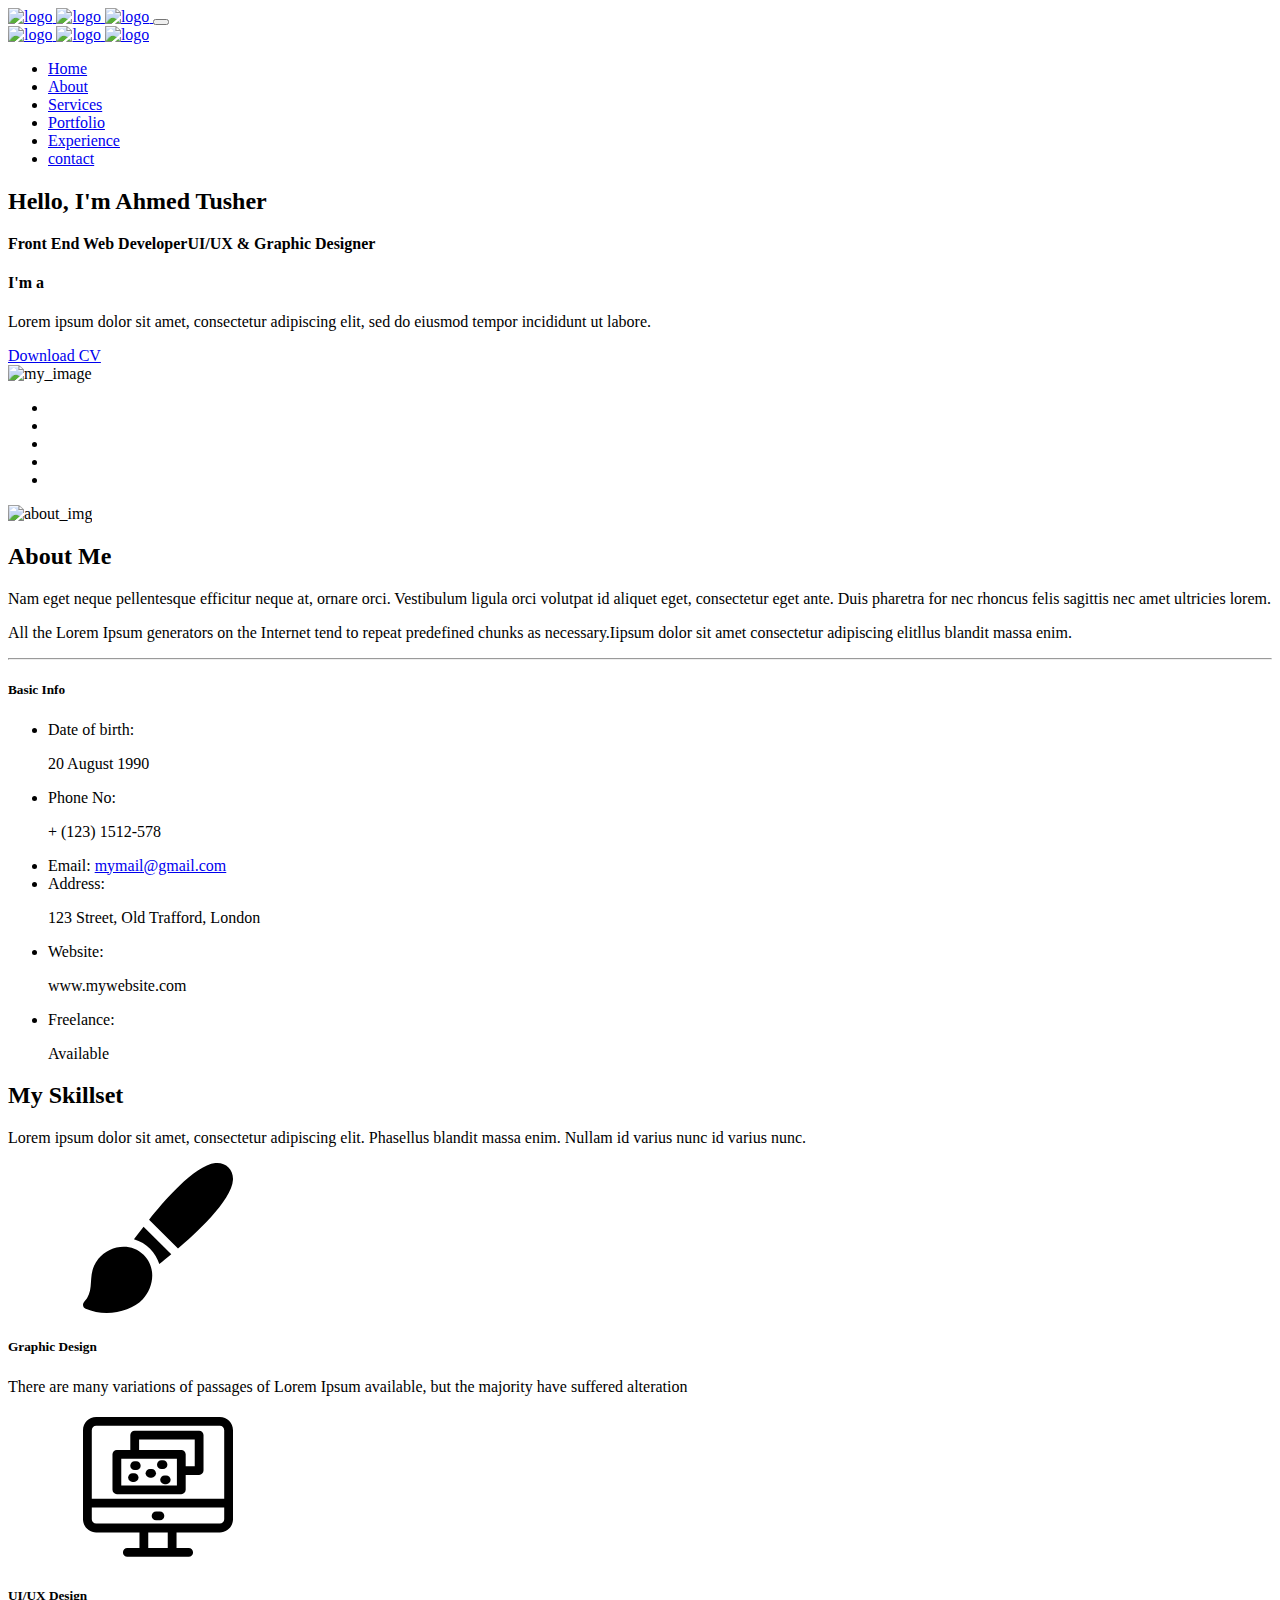
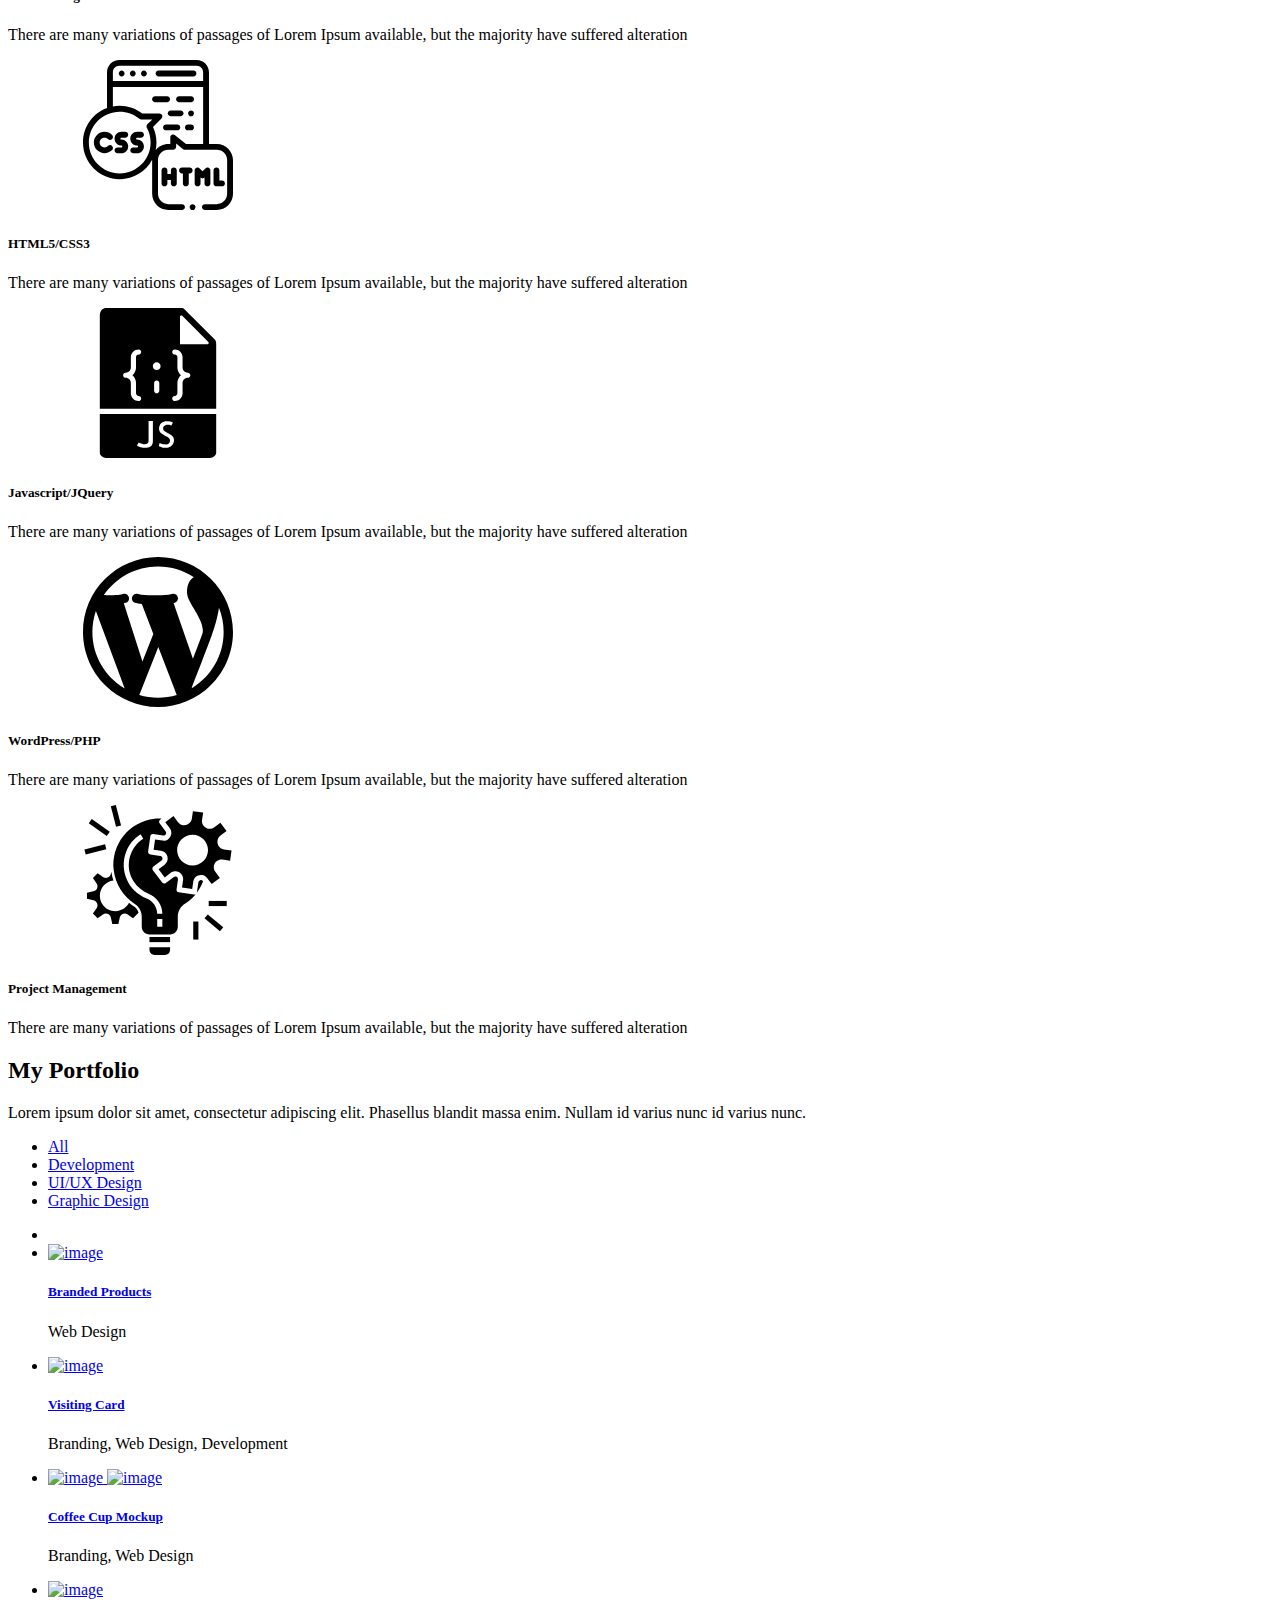
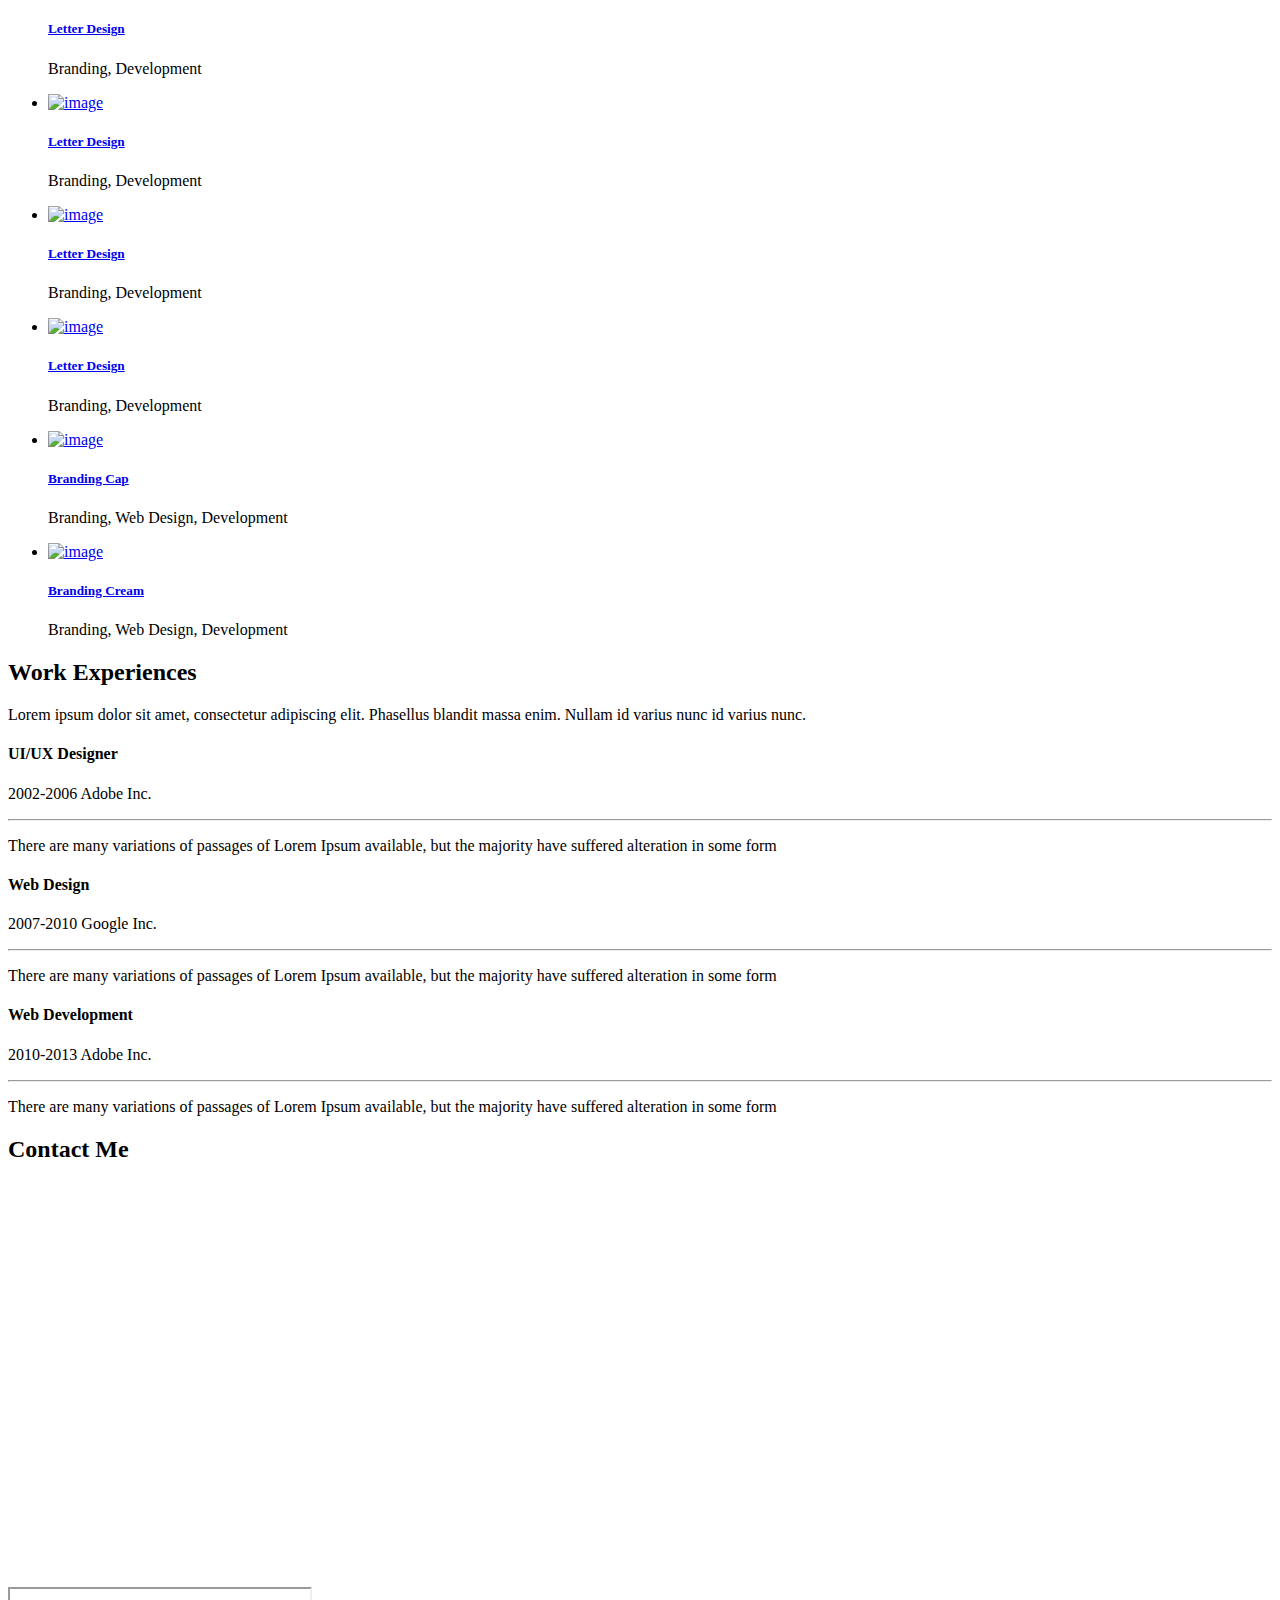
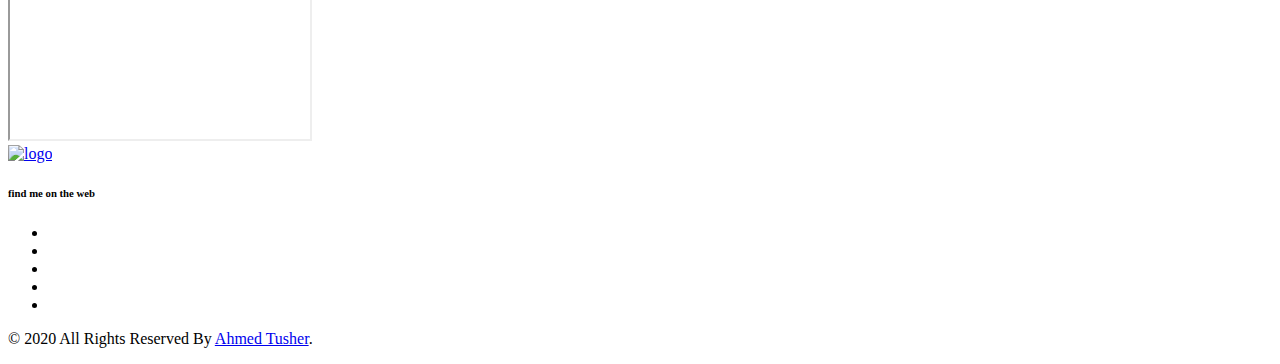
==== index.html @ 7e3c5a71 "Create index.html" ====
﻿<!DOCTYPE html>
<html lang="en">
<!-- Template used from https://bestwebcreator.com/martyn/index.html by Ahmed Tusher, Thursday, January 09, 2020 -->
<head>
<!-- Meta -->
<meta charset="utf-8">
<meta http-equiv="X-UA-Compatible" content="IE=edge">
<meta content="Anil z" name="author">
<meta name="viewport" content="width=device-width, initial-scale=1">
<meta name="description" content="Creating a professional, modern and sophisticated online resume website is easy with Martyn CV / Resume">
<meta name="keywords" content="CV, resume, card, vcard, online cv, online resume, professional resume, portfolio, one page, bootstrap responsive, creative design, parallax, personal">

<!-- SITE TITLE -->
<title>Ahmed Tusher / Portfolio / Front End Web Developer, UI/UX & Graphic Designer</title>
<!-- Favicon Icon -->
<link rel="shortcut icon" type="image/x-icon" href="assets/images/favicon.png">
<!-- Animation CSS -->
<link rel="stylesheet" href="assets/css/animate.css">
<!-- Latest Bootstrap min CSS -->
<link rel="stylesheet" href="assets/bootstrap/css/bootstrap.min.css">
<!-- Google Font -->
<link href="https://fonts.googleapis.com/css?family=Montserrat:100,100i,200,200i,300,300i,400,400i,500,500i,600,600i,700,700i,800,800i,900,900i" rel="stylesheet">
<link href="https://fonts.googleapis.com/css?family=Roboto:100,100i,300,300i,400,400i,500,500i,700,700i,900,900i" rel="stylesheet">
<!-- Icon Font CSS -->
<link rel="stylesheet" href="assets/css/ionicons.min.css">
<link rel="stylesheet" href="assets/css/themify-icons.css">
<!-- FontAwesome CSS -->
<link rel="stylesheet" href="assets/css/all.min.css">
<!-- Flaticon Font CSS -->
<link rel="stylesheet" href="assets/css/flaticon.css">
<!--- owl carousel CSS-->
<link rel="stylesheet" href="assets/owlcarousel/css/owl.carousel.min.css">
<link rel="stylesheet" href="assets/owlcarousel/css/owl.theme.css">
<link rel="stylesheet" href="assets/owlcarousel/css/owl.theme.default.min.css">
<!-- Magnific Popup CSS -->
<link rel="stylesheet" href="assets/css/magnific-popup.css">
<!-- Scrollbar Css -->
<link rel="stylesheet" href="assets/css/jquery.mCustomScrollbar.min.css">
<!-- Style CSS -->
<link rel="stylesheet" href="assets/css/style.css">
<link rel="stylesheet" href="assets/css/responsive.css">
<!-- EXT-ICONS CSS -->
<link rel="stylesheet" href="assets/css/ext-icons.css">

<script>
var sc_project=11981757; 
var sc_invisible=1; 
var sc_security="35d2687e"; 
var sc_https=1; 
</script>
<script src="https://www.statcounter.com/counter/counter.js" async=""></script>

</head>

<body data-spy="scroll" data-target=".navbar-nav" data-offset="110">

<!-- LOADER -->
<div class="preloader">
    <div class="loader">
		<div class="loader-inner ball-scale">
          <div></div>
          <div></div>
          <div></div>
		</div>
	</div>
</div>
<!-- END LOADER --> 

<!-- START HEADER -->
<header class="header_wrap fixed-top dark_skin hover_menu_style3 transparent-header">
  <div class="container">
    <nav class="navbar navbar-expand-lg"> 
    	<a class="navbar-brand page-scroll" href="#home_section">
        	<img class="logo_light" src="assets/images/logo_white.png" alt="logo">
            <img class="logo_dark" src="assets/images/logo_dark.png" alt="logo">
            <img class="logo_default" src="assets/images/logo_dark.png" alt="logo">
        </a>
        <button class="navbar-toggler" type="button" data-toggle="collapse" data-target="#navbarSupportedContent" aria-controls="navbarSupportedContent" aria-expanded="false" aria-label="Toggle navigation"> <span class="ion-android-menu"></span> </button>
      	<div class="collapse navbar-collapse justify-content-end" id="navbarSupportedContent">
        	<a class="navbar-brand page-scroll" href="#home_section">
                <img class="logo_light" src="assets/images/logo_white.png" alt="logo">
                <img class="logo_dark" src="assets/images/logo_dark.png" alt="logo">
                <img class="logo_default" src="assets/images/logo_dark.png" alt="logo">
            </a>
            <ul class="navbar-nav">
                <li>
                    <a class="nav-link active page-scroll" href="#home_section">Home</a>
                </li>
                <li>
                    <a class="nav-link page-scroll" href="#about">About</a>
                </li>
                <li>
                    <a class="nav-link page-scroll" href="#services">Services</a>
                </li>
                <li>
                    <a class="nav-link page-scroll" href="#portfolio">Portfolio</a>
                </li>
                <li>
                    <a class="nav-link page-scroll" href="#experience">Experience</a>
                </li>
                <li>
                    <a class="nav-link page-scroll" href="#contact">contact</a>
                </li>

            </ul>
        </div>
    </nav>
  </div>
</header>
<!-- START HEADER --> 

<!-- START SECTION BANNER -->
<section id="home_section" class="banner_section banner_shape">
    <div class="banner_slide_content pb-0">
        <div class="container"><!-- STRART CONTAINER -->
            <div class="row justify-content-between align-items-center">
                <div class="col-xl-6 col-md-7">
                    <div class="banner_content banner_center_content">
                        <h2 class="animation" data-animation="fadeInUp" data-animation-delay="0.02s">Hello, I'm Ahmed Tusher</h2>
                        <div id="typed-strings" class="d-none">
                            <b>Front End Web Developer</b><b>UI/UX & Graphic Designer</b> 
                        </div>
                        <h4 class="animation" data-animation="fadeInUp" data-animation-delay="0.03s">I'm a <span id="typed-text" class="text_default"></span></h4>
                        <p class="animation" data-animation="fadeInUp" data-animation-delay="0.04s">Lorem ipsum dolor sit amet, consectetur adipiscing elit, sed do eiusmod tempor incididunt ut labore.</p>
                        <a href="#" class="btn btn-default rounded-0 btn-aylen animation" data-animation="fadeInUp" data-animation-delay="0.05s">Download CV</a>
                    </div>
                </div>
                <div class="col-xl-6 col-md-5">
                	<div class="banner_img animation" data-animation="fadeInUp" data-animation-delay="0.02s">
                    	<img class="resize" src="assets/images/my_image2.png" alt="my_image">
                    </div>
                </div>
            </div>
        </div><!-- END CONTAINER-->
    </div>
    <div class="social_banner social_vertical">
    	<ul class="list_none social_icons text-center">
            <li><a href="#" class="sc_facebook"><i class="ion-social-facebook"></i></a></li>
            <li><a href="#" class="sc_twitter"><i class="ion-social-twitter"></i></a></li>
            <li><a href="#" class="sc_google"><i class="ion-social-googleplus"></i></a></li>
            <li><a href="#" class="sc_youtube"><i class="ion-social-youtube-outline"></i></a></li>
            <li><a href="#" class="sc_instagram"><i class="ion-social-instagram-outline"></i></a></li>
        </ul>
    </div>
</section>
<!-- END SECTION BANNER --> 

<!-- START SECTION ABOUT US -->
<section id="about">
    <div class="container">
        <div class="row">
                <div class="col-md-4">
                	<div class="about_img animation" data-animation="fadeInUp" data-animation-delay="0.02s">
                    	<img src="assets/images/about_img.png" alt="about_img">
                    </div>
                </div>
                <div class="col-md-8">
                	<div class="about_info animation" data-animation="fadeInUp" data-animation-delay="0.02s">
                        <div class="heading_s1 mb-3"> 
                          <h2>About Me</h2>
                        </div>
                        <p>Nam eget neque pellentesque efficitur neque at, ornare orci. Vestibulum ligula orci volutpat id aliquet eget, consectetur eget ante. Duis pharetra for nec rhoncus felis sagittis nec amet ultricies lorem.</p>
                        <p>All the Lorem Ipsum generators on the Internet tend to repeat predefined chunks as necessary.Iipsum dolor sit amet consectetur adipiscing elitllus blandit massa enim.</p>
                        <hr>
                        <div class="heading_s1 mb-4"> 
                            <h5>Basic Info</h5>
                        </div>
                        <ul class="profile_info list_none">
                            <li>
                                <span class="title">Date of birth:</span>
                                <p>20 August 1990</p>
                            </li>
                            <li>
                                <span class="title">Phone No:</span>
                                <p>+ (123) 1512-578</p>
                            </li>
                            <li>
                                <span class="title">Email:</span>
                                <a href="mailto:info@sitename.com">mymail@gmail.com</a>
                            </li>
                            <li>
                                <span class="title">Address:</span>
                                <p> 123 Street, Old Trafford, London </p>
                            </li>
                            <li>
                                <span class="title">Website:</span>
                                <p> www.mywebsite.com </p>
                            </li>
                            <li>
                                <span class="title">Freelance:</span>
                                <p>Available</p>
                            </li>
                        </ul>
                    </div>
                </div>
            </div>
    </div>
</section>
<!-- END SECTION ABOUT US -->

<!-- START SECTION SERVICES -->
<section id="services" class="bg_gray">
	<div class="container">
    	<div class="row justify-content-center">
        	<div class="col-xl-6 col-lg-7 col-md-9 text-center">
            	<div class="heading_s1 animation text-center" data-animation="fadeInUp" data-animation-delay="0.02s">
                	<h2>My Skillset</h2>
                </div>
                <p class="animation" data-animation="fadeInUp" data-animation-delay="0.03s">Lorem ipsum dolor sit amet, consectetur adipiscing elit. Phasellus blandit massa enim. Nullam id varius nunc id varius nunc.</p>
            </div>
        </div>
        <div class="row animation" data-animation="fadeInUp" data-animation-delay="0.04s">
            <div class="col-lg-4 col-sm-6 text-center">
                <div class="svg-box icon_box_style_1">
                    <div class="svg-icon mb-3">
                        <svg class="ext-icons">
                            <use href="#paint"></use>
                        </svg>
                    </div>
                    <div class="icon_box_content">                     
                            <h5>Graphic Design</h5>
                            <p>There are many variations of passages of Lorem Ipsum available, but the majority have suffered alteration</p>
                    </div>
                </div>
            </div>
            <div class="col-lg-4 col-sm-6 text-center">
                <div class="svg-box icon_box_style_1">
                    <div class="svg-icon mb-3">
                        <svg class="ext-icons">
                            <use href="#ui-design"></use>
                        </svg>
                    </div>
                    <div class="icon_box_content">                     
                            <h5>UI/UX Design</h5>
                            <p>There are many variations of passages of Lorem Ipsum available, but the majority have suffered alteration</p>
                    </div>
                </div>
            </div>
            
            <div class="col-lg-4 col-sm-6 text-center">
            	<div class="svg-box icon_box_style_1">
                    <div class="svg-icon mb-3">	
                        <svg class="ext-icons">
                            <use href="#html-css"></use>
                        </svg>
                    </div>
                    <div class="icon_box_content">
                        <h5>HTML5/CSS3</h5>
                        <p>There are many variations of passages of Lorem Ipsum available, but the majority have suffered alteration</p>
                    </div>
                </div>
            </div>
            <div class="col-lg-4 col-sm-6 text-center">
            	<div class="svg-box icon_box_style_1">
                    <div class="svg-icon mb-3">	
                        <svg class="ext-icons">
                            <use href="#js"></use>
                        </svg>
                    </div>
                    <div class="icon_box_content">
                        <h5>Javascript/JQuery</h5>
                        <p>There are many variations of passages of Lorem Ipsum available, but the majority have suffered alteration</p>
                    </div>
                </div>
            </div>
            <div class="col-lg-4 col-sm-6 text-center">
            	<div class="svg-box icon_box_style_1">
                    <div class="svg-icon mb-3">	
                        <svg class="ext-icons">
                            <use href="#wp"></use>
                        </svg>
                    </div>
                    <div class="icon_box_content">
                        <h5>WordPress/PHP</h5>
                        <p>There are many variations of passages of Lorem Ipsum available, but the majority have suffered alteration</p>
                    </div>
                </div>
            </div>
            <div class="col-lg-4 col-sm-6 text-center">
            	<div class="svg-box icon_box_style_1">
                    <div class="svg-icon mb-3">	
                        <svg class="ext-icons">
                            <use href="#project-mm"></use>
                        </svg>
                    </div>
                    <div class="icon_box_content">
                        <h5>Project Management</h5>
                        <p>There are many variations of passages of Lorem Ipsum available, but the majority have suffered alteration</p>
                    </div>
                </div>
            </div>
        </div>
    </div>
</section>
<!-- END SECTION SERVICES -->

<!-- START SECTION PORTFOLIO -->
<section id="portfolio" class="pb_70">
    <div class="container">
    	<div class="row justify-content-center">
            <div class="col-xl-6 col-lg-7 col-md-9 text-center">
                <div class="heading_s1 animation" data-animation="fadeInUp" data-animation-delay="0.02s">
                    <h2>My Portfolio</h2>
                </div>
                <p class="animation" data-animation="fadeInUp" data-animation-delay="0.03s">Lorem ipsum dolor sit amet, consectetur adipiscing elit. Phasellus blandit massa enim. Nullam id varius nunc id varius nunc.</p>
            </div>
        </div>
        <div class="row">
            <div class="col-12">
                <div class="cleafix small_divider"></div>
            </div>
        </div>
        <div class="row mb-4 mb-md-5">
            <div class="col-md-12 text-center">
                <ul class="list_none grid_filter filter_tab2 animation" data-animation="fadeInUp" data-animation-delay="0.04s">
                    <li><a href="#" class="current" data-filter="*">All</a></li>
                    <li><a href="#" data-filter=".development">Development</a></li>
                    <li><a href="#" data-filter=".web-design">UI/UX Design</a></li>
                    <li><a href="#" data-filter=".brands">Graphic Design</a></li>
                </ul>
            </div>
        </div>
        <div class="row">
            <div class="col-md-12">
                <ul class="grid_container gutter_medium work_col3 portfolio_gallery portfolio_style2 animation" data-animation="fadeInUp" data-animation-delay="0.04s">
                	<li class="grid-sizer"></li>
                    <!-- START PORTFOLIO ITEM -->
                    <li class="grid_item web-design">
                        <div class="portfolio_item">
                            <a href="google.com" class="image_link">
                                <img src="assets/images/portfolio_item_small1.jpg" alt="image">
                            </a>
                                <div class="portfolio_content">
                                    <div class="link_container">
                                        <a title="Preview" href="assets/images/portfolio_item1.jpg" class="image_popup"><i class="ion-image"></i></a>
                                        <a target="_blank" title="Open in a New Tab" href="portfolio.html"><i class="ion-plus"></i></a>
                                    </div>
                                    <h5><a href="portfolio.html">Branded Products</a></h5>
                                    <p>Web Design</p>
                              </div>
                        </div>
                    </li>
                    <!-- END PORTFOLIO ITEM -->
                    <!-- START PORTFOLIO ITEM -->
                    <li class="grid_item brands web-design development">
                        <div class="portfolio_item">
                            <a href="#" class="image_link">
                                <img src="assets/images/portfolio_item_small2.jpg" alt="image">
                            </a>
                                <div class="portfolio_content">
                                    <div class="link_container">
                                        <a title="Preview" href="assets/images/portfolio_item2.jpg" class="image_popup"><i class="ion-image"></i></a>
                                        <a target="_blank" title="Open in a New Tab" href="portfolio.html"><i class="ion-plus"></i></a>
                                    </div>
                                    <h5><a href="portfolio.html">Visiting Card</a></h5>
                                    <p>Branding, Web Design, Development</p>
                              </div>
                        </div>
                    </li>
                    <!-- END PORTFOLIO ITEM -->
                    <!-- START PORTFOLIO ITEM -->
                    <li class="grid_item brands web-design">
                        <div class="portfolio_item">
                        	<div class="carousel_slider owl-carousel owl-theme dots_white" data-autoplay="true" data-loop="false" data-animate-in="fadeIn" data-animate-out="fadeOut" data-autoplay-timeout="3000" data-items="1">
                                <a href="#" class="image_link">
                                    <img src="assets/images/portfolio_item_small3.jpg" alt="image">
                                </a>
                                <a href="#" class="image_link">
                                    <img src="assets/images/portfolio_item_small4.jpg" alt="image">
                                </a>
                         	</div>
                                <div class="portfolio_content">
                                    <div class="link_container">
                                        <a title="Preview" href="assets/images/portfolio_item3.jpg" class="image_popup"><i class="ion-image"></i></a>
                                        <a title="Preview" href="assets/images/portfolio_item4.jpg" class="image_popup d-none"></a>
                                        <a target="_blank" title="Open in a New Tab" href="portfolio.html"><i class="ion-plus"></i></a>
                                    </div>
                                    <h5><a href="portfolio.html">Coffee Cup Mockup</a></h5>
                                    <p>Branding, Web Design</p>
                              </div>
                        </div>
                    </li>
                    <!-- END PORTFOLIO ITEM -->
                    <!-- START PORTFOLIO ITEM -->
                    <li class="grid_item brands development">
                        <div class="portfolio_item">
                            <a href="#" class="image_link">
                                <img src="assets/images/portfolio_item_small5.jpg" alt="image">
                            </a>
                                <div class="portfolio_content">
                                    <div class="link_container">
                                        <a title="Preview" href="assets/images/portfolio_item5.jpg" class="image_popup"><i class="ion-image"></i></a>
                                        <a target="_blank" title="Open in a New Tab" href="portfolio.html"><i class="ion-plus"></i></a>
                                    </div>
                                    <h5><a href="portfolio.html">Letter Design</a></h5>
                                    <p>Branding, Development</p>
                              </div>
                        </div>
                    </li>
                    <!-- END PORTFOLIO ITEM -->
                    <!-- START PORTFOLIO ITEM -->
                    <li class="grid_item brands development">
                        <div class="portfolio_item">
                            <a href="#" class="image_link">
                                <img src="assets/images/portfolio_item_small5.jpg" alt="image">
                            </a>
                                <div class="portfolio_content">
                                    <div class="link_container">
                                        <a title="Preview" href="assets/images/portfolio_item5.jpg" class="image_popup"><i class="ion-image"></i></a>
                                        <a target="_blank" title="Open in a New Tab" href="portfolio.html"><i class="ion-plus"></i></a>
                                    </div>
                                    <h5><a href="portfolio.html">Letter Design</a></h5>
                                    <p>Branding, Development</p>
                              </div>
                        </div>
                    </li>
                    <!-- END PORTFOLIO ITEM -->
                    <!-- START PORTFOLIO ITEM -->
                    <li class="grid_item brands development">
                        <div class="portfolio_item">
                            <a href="#" class="image_link">
                                <img src="assets/images/portfolio_item_small5.jpg" alt="image">
                            </a>
                                <div class="portfolio_content">
                                    <div class="link_container">
                                        <a title="Preview" href="assets/images/portfolio_item5.jpg" class="image_popup"><i class="ion-image"></i></a>
                                        <a target="_blank" title="Open in a New Tab" href="portfolio.html"><i class="ion-plus"></i></a>
                                    </div>
                                    <h5><a href="portfolio.html">Letter Design</a></h5>
                                    <p>Branding, Development</p>
                              </div>
                        </div>
                    </li>
                    <!-- END PORTFOLIO ITEM -->
                    <!-- START PORTFOLIO ITEM -->
                    <li class="grid_item brands development">
                        <div class="portfolio_item">
                            <a href="#" class="image_link">
                                <img src="assets/images/portfolio_item_small5.jpg" alt="image">
                            </a>
                                <div class="portfolio_content">
                                    <div class="link_container">
                                        <a title="Preview" href="assets/images/portfolio_item5.jpg" class="image_popup"><i class="ion-image"></i></a>
                                        <a target="_blank" title="Open in a New Tab" href="portfolio.html"><i class="ion-plus"></i></a>
                                    </div>
                                    <h5><a href="portfolio.html">Letter Design</a></h5>
                                    <p>Branding, Development</p>
                              </div>
                        </div>
                    </li>
                    <!-- END PORTFOLIO ITEM -->
                    <!-- START PORTFOLIO ITEM -->
                    <li class="grid_item brands web-design development">
                        <div class="portfolio_item">
                            <a href="#" class="image_link">
                                <img src="assets/images/portfolio_item_small6.jpg" alt="image">
                            </a>
                                <div class="portfolio_content">
                                    <div class="link_container">
                                        <a title="Preview" href="assets/images/portfolio_item6.jpg" class="image_popup"><i class="ion-image"></i></a>
                                        <a target="_blank" title="Open in a New Tab" href="portfolio.html"><i class="ion-plus"></i></a>
                                    </div>
                                    <h5><a href="portfolio.html">Branding Cap</a></h5>
                                    <p>Branding, Web Design, Development</p>
                              </div>
                        </div>
                    </li>
                    <!-- END PORTFOLIO ITEM -->
                    <!-- START PORTFOLIO ITEM -->
                    <li class="grid_item brands web-design development">
                        <div class="portfolio_item">
                            <a href="#" class="image_link">
                                <img src="assets/images/portfolio_item_small7.jpg" alt="image">
                            </a>
                                <div class="portfolio_content">
                                    <div class="link_container">
                                        <a title="Preview" href="assets/images/portfolio_item7.jpg" class="image_popup"><i class="ion-image"></i></a>
                                        <a target="_blank" title="Open in a New Tab" href="portfolio.html"><i class="ion-plus"></i></a>
                                    </div>
                                    <h5><a href="portfolio.html">Branding Cream</a></h5>
                                    <p>Branding, Web Design, Development</p>
                              </div>
                        </div>
                    </li>
                    <!-- END PORTFOLIO ITEM -->
                </ul>
            </div>
        </div>
    </div>
</section>
<!-- END SECTION PORTFOLIO -->

<!-- START SECTION COUNTER --
<section class="counter_wrap bg_gray">
    <div class="container">
        <div class="row">
            <div class="col-lg-3 col-md-3 col-6">
                <div class="box_counter counter_dark text-center animation" data-animation="fadeInUp" data-animation-delay="0.02s">
                    <i class="flaticon-briefing"></i>
                    <h3 class="counter_text"><span class="counter">800</span>+</h3>
                    <p>Projects Completed</p>
                </div>
            </div>
            <div class="col-lg-3 col-md-3 col-6">
                <div class="box_counter counter_dark text-center animation" data-animation="fadeInUp" data-animation-delay="0.03s">
                    <i class="flaticon-laugh"></i>
                    <h3 class="counter_text"><span class="counter">524</span></h3>
                    <p>Happy Clients</p>
                </div>
            </div>
            <div class="col-lg-3 col-md-3 col-6">
                <div class="box_counter counter_dark text-center animation" data-animation="fadeInUp" data-animation-delay="0.04s">
                    <i class="flaticon-coffee-cup"></i>
                    <h3 class="counter_text"><span class="counter">654</span></h3>
                    <p>Cup Of Tea</p>
                </div>
            </div>
            <div class="col-lg-3 col-md-3 col-6">
                <div class="box_counter counter_dark text-center animation" data-animation="fadeInUp" data-animation-delay="0.05s">
                    <i class="flaticon-trophy"></i>
                    <h3 class="counter_text"><span class="counter">225</span></h3>
                    <p>Awards Won</p>
                </div>
            </div>
        </div>
    </div>
</section>
<!-- END SECTION COUNTER -->

<!-- START WORK EXPERIENCES -->
<section id="experience">
	<div class="container">
    	<div class="row justify-content-center">
        	<div class="col-xl-6 col-lg-7 col-md-9 text-center">
            	<div class="heading_s1 animation" data-animation="fadeInUp" data-animation-delay="0.02s">
                	<h2>Work Experiences</h2>
                </div>
                <p class="animation" data-animation="fadeInUp" data-animation-delay="0.03s">Lorem ipsum dolor sit amet, consectetur adipiscing elit. Phasellus blandit massa enim. Nullam id varius nunc id varius nunc.</p>
            </div>
        </div>
        <div class="row animation" data-animation="fadeInUp" data-animation-delay="0.04s">
            <div class="col-lg-4 col-sm-6">
                <div class="icon_box icon_box_style_2">
                    <div class="icon_box_content">
                        <h4>UI/UX Designer</h4>
                        <p><span class="text_default">2002-2006</span> Adobe Inc.</p>
                        <hr>
                        <p>There are many variations of passages of Lorem Ipsum available, but the majority have suffered alteration in some form</p>
                    </div>
                </div>
            </div>
            <div class="col-lg-4 col-sm-6">
                <div class="icon_box icon_box_style_2">
                    <div class="icon_box_content">
                        <h4>Web Design</h4>
                        <p><span class="text_default">2007-2010</span> Google Inc.</p>
                        <hr>
                        <p>There are many variations of passages of Lorem Ipsum available, but the majority have suffered alteration in some form</p>
                    </div>
                </div>
            </div>
            <div class="col-lg-4 col-sm-6">
                <div class="icon_box icon_box_style_2">
                    <div class="icon_box_content">
                        <h4>Web Development</h4>
                        <p><span class="text_default">2010-2013</span> Adobe Inc.</p>
                        <hr>
                        <p>There are many variations of passages of Lorem Ipsum available, but the majority have suffered alteration in some form</p>
                    </div>
                </div>
            </div>
        </div>
        
    </div>
</section>
<!-- END WORK EXPERIENCES -->

<!-- START SECTION TESTIMONIAL --
<section class="bg_gray">	
	<div class="container">
    	<div class="row justify-content-center">
        	<div class="col-xl-6 col-lg-7 col-md-9 text-center">
            	<div class="heading_s1 animation" data-animation="fadeInUp" data-animation-delay="0.02s">	
                	<h2>Clients Testimonials</h2>
                </div>
                <p class="animation" data-animation="fadeInUp" data-animation-delay="0.03s">Lorem ipsum dolor sit amet, consectetur adipiscing elit. Phasellus blandit massa enim. Nullam id varius nunc id varius nunc.</p>
                <div class="cleafix small_divider"></div>
            </div>
        </div>
        <div class="row justify-content-center">
        	<div class="col-md-12 animation" data-animation="fadeInUp" data-animation-delay="0.04s">
            	<div class="carousel_slider testimonial_style1 owl-carousel owl-theme" data-margin="20" data-dots="false" data-loop="true" data-autoplay="true" data-responsive='{"0":{"items": "1"}, "768":{"items": "2"}, "1199":{"items": "3"}}'>
                	<div class="item">
                    	<div class="testimonial_box">
                        	<div class="testimonial_user">
                                <div class="testimonial_img">
                                    <img src="assets/images/client_img1.jpg" alt="client">
                                </div>
                                <div class="client_info">
                                    <h6>Lissa Castro</h6>
                                    <span>Developer</span>
                                </div>
                            </div>
                            <div class="testi_meta">
                            	<p>Sed ut perspiciatis unde omnis iste natus error sit voluptatem accusantium doloremque laudantium, quaeillo inventore veritatis et quasi architecto explicabo.</p>
                            </div>
                        </div>
                    </div>
                    <div class="item">
                    	<div class="testimonial_box">
                        	<div class="testimonial_user">
                                <div class="testimonial_img">
                                    <img src="assets/images/client_img2.jpg" alt="client">
                                </div>
                                <div class="client_info">
                                    <h6>Alden Smith</h6>
                                    <span>Creative Designer</span>
                                </div>
                            </div>
                            <div class="testi_meta">
                                <p>Sed ut perspiciatis unde omnis iste natus error sit voluptatem accusantium doloremque laudantium, quaeillo inventore veritatis et quasi architecto explicabo.</p>
                            </div>
                        </div>
                    </div>
                    <div class="item">
                    	<div class="testimonial_box">
                        	<div class="testimonial_user">
                                <div class="testimonial_img">
                                    <img src="assets/images/client_img3.jpg" alt="client">
                                </div>
                                <div class="client_info">
                                    <h6>Daisy Lana</h6>
                                    <span>Creative Director</span>
                                </div>
                            </div>
                            <div class="testi_meta">
                            	<p>Sed ut perspiciatis unde omnis iste natus error sit voluptatem accusantium doloremque laudantium, quaeillo inventore veritatis et quasi architecto explicabo.</p>
                            </div>
                        </div>
                    </div>
                    <div class="item">
                    	<div class="testimonial_box">
                        	<div class="testimonial_user">
                                <div class="testimonial_img">
                                    <img src="assets/images/client_img4.jpg" alt="client">
                                </div>
                                <div class="client_info">
                                    <h6>Helena Amos</h6>
                                    <span>Creative Designer</span>
                                </div>
                            </div>
                            <div class="testi_meta">
                            	<p>Sed ut perspiciatis unde omnis iste natus error sit voluptatem accusantium doloremque laudantium, quaeillo inventore veritatis et quasi architecto explicabo.</p>
                            </div>
                        </div>
                    </div>
                </div>
            </div>
        </div>
    </div>
</section>
<!-- END SECTION TESTIMONIAL -->

<!-- START SECTION BLOG --
<section id="blog" class="pb_20">
	<div class="container">
    	<div class="row justify-content-center">
        	<div class="col-xl-6 col-lg-7 col-md-9 text-center">
            	<div class="heading_s1 animation" data-animation="fadeInUp" data-animation-delay="0.02s">
                	<h2>My Letest Blog</h2>
                </div>
                <p class="animation" data-animation="fadeInUp" data-animation-delay="0.03s">Lorem ipsum dolor sit amet, consectetur adipiscing elit. Phasellus blandit massa enim. Nullam id varius nunc id varius nunc.</p>
            </div>
        </div>
        <div class="row">
        	<div class="col-12">
            	<div class="clearfix small_divider"></div>
            </div>
        </div>
        <div class="row justify-content-center animation" data-animation="fadeInUp" data-animation-delay="0.04s">
        	<div class="col-lg-4 col-md-6">
            	<div class="blog_post">
                	<div class="blog_img">
                        <a href="blog-detail-white.html">
                            <img src="assets/images/blog_small_img1.jpg" alt="blog_small_img1">
                        </a>
                    </div>
                    <div class="blog_content">
                    	<div class="blog_text">
                        	<div class="post_category"><a href="#">UI/UX Design</a></div>
                            <h5 class="blog_title"><a href="blog-detail-white.html">Look Up At The Innovative Ways Team Work </a></h5>
                            <ul class="list_none blog_meta">
                                <li><a href="#"><i class="ion-calendar"></i>April 14, 2018</a></li>
                                <li><a href="#"><i class="ion-chatboxes"></i>2 Comment</a></li>
                        	</ul>
                            <p>If you are going to use a passage of Lorem Ipsum, you need to be sure there isn't anything embarrassing hidden in the middle of text</p>
                            <a href="blog-detail-white.html" class="read_more">Read More</a>
                        </div>
                    </div>
                </div>
            </div>
            <div class="col-lg-4 col-md-6">
            	<div class="blog_post">
                	<div class="blog_img">
                        <a href="blog-detail-white.html">
                            <img src="assets/images/blog_small_img2.jpg" alt="blog_small_img2">
                        </a>
                    </div>
                    <div class="blog_content">
                    	<div class="blog_text">
                        	<div class="post_category"><a href="#">Branding</a></div>
                            <h5 class="blog_title"><a href="blog-detail-white.html">How To Create A Website For Your Business?</a></h5>
                            <ul class="list_none blog_meta">
                                <li><a href="#"><i class="ion-calendar"></i>April 14, 2018</a></li>
                                <li><a href="#"><i class="ion-chatboxes"></i>2 Comment</a></li>
                        	</ul>
                            <p>Ipsum generators on the Internet tend to repeat predefined chunks as necessary, making this the first true generator on the Internet.</p>
                            <a href="blog-detail-white.html" class="read_more">Read More</a>
                        </div>
                    </div>
                </div>
            </div>
            <div class="col-lg-4 col-md-6">
            	<div class="blog_post">
                	<div class="blog_img">
                        <a href="blog-detail-white.html">
                            <img src="assets/images/blog_small_img3.jpg" alt="blog_small_img3">
                        </a>
                    </div>
                    <div class="blog_content">
                    	<div class="blog_text">
                        	<div class="post_category"><a href="#">Developing</a></div>
                            <h5 class="blog_title"><a href="blog-detail-white.html">How To Perfect You Get Free expensive Directories</a></h5>
                            <ul class="list_none blog_meta">
                                <li><a href="#"><i class="ion-calendar"></i>April 14, 2018</a></li>
                                <li><a href="#"><i class="ion-chatboxes"></i>2 Comment</a></li>
                        	</ul>
                            <p>It uses a dictionary of over combined with a handful of model sentence structures, to generate Lorem Ipsum which looks reasonable</p>
                            <a href="blog-detail-white.html" class="read_more">Read More</a>
                        </div>
                    </div>
                </div>
            </div>
        </div>
    </div>
</section>
<!-- END SECTION BLOG -->

<!-- START SECTION CONTACT -->
<section id="contact" class="small_pt">
	<div class="container">
    	<div class="row">
        	<div class="col-12">
            	<div class="heading_s1 animation" data-animation="fadeInUp" data-animation-delay="0.02s">
                	<h2>Contact Me</h2>
                </div>
            </div>
        </div>
    	<div class="row">
        	<div class="col-md-6">
            	
            	
            	
                <iframe src="https://docs.google.com/forms/d/e/1FAIpQLSdmVpsFgzz2xFMjJxhiS431DxFqHPTkpwqsXHT1CiEkMtEDvA/viewform?embedded=true" width="550" height="400" frameborder="0" marginheight="0" marginwidth="0">Loading…</iframe>	
            	
            	
            	
            	
            </div>
            <div class="col-md-6">
            	<div class="contact_map mt-4 mt-md-0 animation" data-animation="fadeInUp" data-animation-delay="0.03s">
                    <iframe src="https://www.google.com/maps/embed?pb=!1m18!1m12!1m3!1d193229.77301255226!2d-74.05531241936525!3d40.823236500441624!2m3!1f0!2f0!3f0!3m2!1i1024!2i768!4f13.1!3m3!1m2!1s0x89c2f613438663b5%3A0xce20073c8862af08!2sW+123rd+St%2C+New+York%2C+NY%2C+USA!5e0!3m2!1sen!2sin!4v1533565007513" allowfullscreen=""></iframe>
                </div>
            </div>
        </div>
    </div>
</section>
<!-- START SECTION CONTACT -->

<!-- START FOOTER SECTION --> 
<footer class="bg_gray">
	<div class="top_footer">
        <div class="container">
            <div class="row">
                <div class="col-12 text-center">
                	<div class="footer_logo">
                    	<a href="index.html"><img alt="logo" src="assets/images/logo_dark.png"></a>
                    </div>
                    <h6 class="widget_title pt-3">find me on the web</h6>
                    <ul class="list_none social_icons pt-1">
                    	<li><a href="#" class="sc_facebook"><i class="ion-social-facebook"></i></a></li>
                        <li><a href="#" class="sc_twitter"><i class="ion-social-twitter"></i></a></li>
                        <li><a href="#" class="sc_google"><i class="ion-social-googleplus"></i></a></li>
                        <li><a href="#" class="sc_youtube"><i class="ion-social-youtube-outline"></i></a></li>
                        <li><a href="#" class="sc_instagram"><i class="ion-social-instagram-outline"></i></a></li>
                    </ul>
                </div>
            </div>
        </div>
    </div>
    <div class="container">
        <div class="row">
            <div class="col-12">
                <div class="bottom_footer border-top">
                    <div class="row">
                        <div class="col-12">
                            <p class="copyright m-0 text-center">© 2020 All Rights Reserved By <a href="#" class="text_default">Ahmed Tusher</a>.</p>
                        </div>
                    </div>
                </div>
            </div>
        </div>
    </div>
</footer>
<!-- END FOOTER SECTION -->


<!-- START EXT-ICONS SECTION -->

<!-- - ADD <g></g>, <path></path> only - -->

<svg xmlns="http://www.w3.org/2000/svg" style="display: none;">
    
    <symbol id="ui-design" viewBox="0 -17 512 512">
        
        <title>ui-design</title>
        
        <path d="m467 0h-422c-24.8125 0-45 20.1875-45 45v303.996094c0 24.8125 20.1875 45 45 45h147.726562v53.433594h-41.441406c-8.285156 0-15 6.714843-15 15 0 8.285156 6.714844 15 15 15h209.433594c8.285156 0 15-6.714844 15-15 0-8.285157-6.714844-15-15-15h-41.441406v-53.433594h147.722656c24.8125 0 45-20.1875 45-45v-303.996094c0-24.8125-20.1875-45-45-45zm0 363.996094h-422c-8.269531 0-15-6.730469-15-15v-40.277344h452v40.277344c0 8.273437-6.730469 15-15 15zm-244.273438 83.433594v-53.433594h66.546876v53.433594zm-177.726562-417.429688h422c8.269531 0 15 6.730469 15 15v233.71875h-452v-233.71875c0-8.269531 6.730469-15 15-15zm0 0"/><path d="m262.480469 322.730469h-12.957031c-8.285157 0-15 6.714843-15 15 0 8.28125 6.714843 15 15 15h12.957031c8.28125 0 15-6.71875 15-15 0-8.285157-6.71875-15-15-15zm0 0"/><path d="m115.621094 263.621094h219.890625c8.285156 0 15-6.714844 15-15v-50.710938h45.867187c8.28125 0 15-6.714844 15-15v-121.121094c0-8.28125-6.71875-15-15-15h-219.890625c-8.285156 0-15 6.71875-15 15v50.714844h-45.867187c-8.28125 0-15 6.714844-15 15v121.117188c0 8.285156 6.71875 15 15 15zm15-121.117188h189.890625v91.117188h-189.890625zm250.757812-65.714844v91.121094h-30.867187v-40.40625c0-8.285156-6.714844-15-15-15h-144.023438v-35.714844zm0 0"/><path d="m174.5 191.683594h-5.480469c-8.285156 0-15 6.714844-15 15 0 8.28125 6.714844 15 15 15h5.480469c8.28125 0 15-6.71875 15-15 0-8.285156-6.71875-15-15-15zm0 0"/><path d="m284.070312 199.441406h-5.480468c-8.285156 0-15 6.714844-15 15s6.714844 15 15 15h5.480468c8.28125 0 15-6.714844 15-15s-6.714843-15-15-15zm0 0"/><path d="m252.609375 162.695312c0 8.285157 6.714844 15 15 15h5.480469c8.28125 0 15-6.714843 15-15 0-8.285156-6.71875-15-15-15h-5.480469c-8.285156 0-15 6.714844-15 15zm0 0"/><path d="m249.195312 192.277344c0-8.285156-6.71875-15-15-15h-5.480468c-8.285156 0-15 6.714844-15 15s6.714844 15 15 15h5.480468c8.285157 0 15-6.714844 15-15zm0 0"/><path d="m176.355469 181.234375h5.480469c8.285156 0 15-6.714844 15-15 0-8.28125-6.714844-15-15-15h-5.480469c-8.28125 0-15 6.71875-15 15 0 8.285156 6.71875 15 15 15zm0 0"/>
    
    </symbol>
    
    <symbol id="html-css" viewBox="0 0 512 512" >
        
        <title>html-css</title>
 
        <g>
            <g>
                <path d="M377,36H258.095c-5.523,0-10,4.478-10,10s4.477,10,10,10H377c5.523,0,10-4.478,10-10S382.523,36,377,36z"/>
            </g>
        </g>
        <g>
            <g>
                <path d="M177.05,38.93c-1.86-1.86-4.44-2.93-7.07-2.93c-2.64,0-5.22,1.069-7.08,2.93c-1.86,1.861-2.92,4.44-2.92,7.07
                    s1.06,5.21,2.92,7.069c1.87,1.861,4.44,2.931,7.08,2.931c2.63,0,5.21-1.07,7.07-2.931c1.86-1.859,2.93-4.439,2.93-7.069
                    S178.91,40.79,177.05,38.93z"/>
            </g>
        </g>
        <g>
            <g>
                <path d="M139.02,38.93c-1.86-1.86-4.44-2.93-7.07-2.93s-5.21,1.069-7.07,2.93s-2.93,4.44-2.93,7.07s1.07,5.21,2.93,7.069
                    c1.86,1.861,4.44,2.931,7.07,2.931s5.21-1.07,7.07-2.931c1.86-1.859,2.93-4.439,2.93-7.069S140.88,40.79,139.02,38.93z"/>
            </g>
        </g>
        <g>
            <g>
                <path d="M215.07,38.93C213.21,37.07,210.63,36,208,36s-5.21,1.069-7.07,2.93C199.07,40.79,198,43.37,198,46s1.07,5.21,2.93,7.069
                    C202.79,54.93,205.37,56,208,56s5.21-1.07,7.07-2.931C216.93,51.21,218,48.63,218,46S216.93,40.79,215.07,38.93z"/>
            </g>
        </g>
        <g>
            <g>
                <path d="M287,124.044h-41c-5.523,0-10,4.478-10,10c0,5.522,4.477,10,10,10h41c5.523,0,10-4.478,10-10
                    C297,128.522,292.523,124.044,287,124.044z"/>
            </g>
        </g>
        <g>
            <g>
                <path d="M368.766,124.044h-40.917c-5.523,0-10,4.478-10,10c0,5.522,4.477,10,10,10h40.917c5.523,0,10-4.478,10-10
                    C378.766,128.522,374.289,124.044,368.766,124.044z"/>
            </g>
        </g>
        <g>
            <g>
                <path d="M368.766,220.011c-0.001,0-0.002,0-0.003,0l-10.645,0.004c-5.522,0.002-9.998,4.48-9.996,10.004
                    c0.002,5.521,4.479,9.996,10,9.996c0.001,0,0.002,0,0.004,0l10.644-0.004c5.522-0.002,9.998-4.48,9.996-10.004
                    C378.764,224.485,374.287,220.011,368.766,220.011z"/>
            </g>
        </g>
        <g>
            <g>
                <path d="M322,220.036c-0.001,0-0.003,0-0.005,0l-38.649,0.021c-5.523,0.003-9.998,4.482-9.995,10.005
                    c0.003,5.521,4.479,9.995,10,9.995c0.001,0,0.003,0,0.005,0l38.649-0.021c5.523-0.003,9.998-4.482,9.995-10.005
                    C331.997,224.51,327.521,220.036,322,220.036z"/>
            </g>
        </g>
        <g>
            <g>
                <path d="M333,172.042h-33.427c-5.523,0-10,4.478-10,10c0,5.522,4.477,10,10,10H333c5.523,0,10-4.478,10-10
                    C343,176.52,338.523,172.042,333,172.042z"/>
            </g>
        </g>
        <g>
            <g>
                <path d="M375.84,174.97c-1.87-1.861-4.44-2.93-7.07-2.93c-2.64,0-5.21,1.069-7.08,2.93c-1.86,1.86-2.92,4.44-2.92,7.07
                    s1.06,5.21,2.92,7.069c1.87,1.87,4.44,2.931,7.08,2.931c2.63,0,5.2-1.061,7.07-2.931c1.86-1.859,2.93-4.439,2.93-7.069
                    S377.7,176.83,375.84,174.97z"/>
            </g>
        </g>
        <g>
            <g>
                <path d="M381.07,494.93c-1.86-1.86-4.44-2.93-7.07-2.93s-5.21,1.069-7.07,2.93c-1.86,1.86-2.93,4.44-2.93,7.07
                    s1.07,5.21,2.93,7.069c1.86,1.86,4.44,2.931,7.07,2.931s5.21-1.07,7.07-2.931c1.86-1.859,2.93-4.439,2.93-7.069
                    S382.93,496.79,381.07,494.93z"/>
            </g>
        </g>
        <g>
            <g>
                <path d="M456.75,286.5H430V42c0-23.159-18.841-42-42-42H124c-23.159,0-42,18.841-42,42v122.072C34.18,181.761,0,227.818,0,281.71
                    c0,69.133,56.244,125.376,125.376,125.376c47.857,0,89.531-26.957,110.653-66.479c-0.008,0.382-0.029,0.76-0.029,1.143v115
                    c0,30.465,24.785,55.25,55.25,55.25h46.727c5.523,0,10-4.478,10-10c0-5.522-4.477-10-10-10H291.25
                    c-19.437,0-35.25-15.813-35.25-35.25v-115c0-19.437,15.813-35.25,35.25-35.25H308c5.523,0,10-4.478,10-10v-11.193l23.753,19.002
                    c1.773,1.419,3.977,2.191,6.247,2.191h108.75c19.437,0,35.25,15.813,35.25,35.25v115c0,19.437-15.813,35.25-35.25,35.25h-40.701
                    c-5.523,0-10,4.478-10,10c0,5.522,4.477,10,10,10h40.701c30.465,0,55.25-24.785,55.25-55.25v-115
                    C512,311.285,487.215,286.5,456.75,286.5z M219.718,219.576c-3.134,3.134-3.831,7.957-1.713,11.851
                    c8.339,15.326,12.747,32.714,12.747,50.283c0,58.104-47.271,105.376-105.376,105.376C67.271,387.086,20,339.814,20,281.71
                    c0-58.105,47.271-105.377,105.376-105.377c24.419,0,48.22,8.543,67.019,24.055c1.792,1.479,4.042,2.287,6.365,2.287h37.86
                    L219.718,219.576z M410,286.5h-58.492l-37.261-29.809c-3.002-2.4-7.114-2.869-10.579-1.204c-3.464,1.665-5.668,5.169-5.668,9.013
                    v22h-6.75c-17.427,0-32.985,8.119-43.119,20.763c1.716-8.253,2.621-16.799,2.621-25.553c0-18.366-4.054-36.575-11.777-53.105
                    l28.858-28.858c2.86-2.86,3.716-7.161,2.168-10.898c-1.548-3.736-5.194-6.173-9.239-6.173h-58.494
                    c-21.902-17.012-49.063-26.342-76.892-26.342c-7.988,0-15.8,0.76-23.376,2.195V92h308V286.5z M410,72H102V42
                    c0-12.131,9.869-22,22-22h264c12.131,0,22,9.869,22,22V72z"/>
            </g>
        </g>
        <g>
            <g>
                <path d="M310.023,367.25c-5.523,0-10,4.478-10,10v12h-11.922v-12c0-5.522-4.477-10-10-10s-10,4.478-10,10v44
                    c0,5.522,4.477,10,10,10s10-4.478,10-10v-12h11.922v12c0,5.522,4.477,10,10,10s10-4.478,10-10v-44
                    C320.023,371.728,315.546,367.25,310.023,367.25z"/>
            </g>
        </g>
        <g>
            <g>
                <path d="M474.392,411.25H465.5v-34c0-5.522-4.477-10-10-10s-10,4.478-10,10v44c0,5.522,4.477,10,10,10h18.892
                    c5.523,0,10-4.478,10-10C484.392,415.728,479.915,411.25,474.392,411.25z"/>
            </g>
        </g>
        <g>
            <g>
                <path d="M364.07,367.25h-26.093c-5.523,0-10,4.478-10,10c0,5.522,4.477,10,10,10h3.046v34c0,5.522,4.477,10,10,10s10-4.478,10-10
                    v-34h3.047c5.523,0,10-4.478,10-10C374.07,371.728,369.593,367.25,364.07,367.25z"/>
            </g>
        </g>
        <g>
            <g>
                <path d="M428.624,368.011c-3.735-1.544-8.037-0.692-10.898,2.168l-9.742,9.742l-9.742-9.742c-2.86-2.86-7.163-3.714-10.898-2.168
                    c-3.737,1.548-6.173,5.194-6.173,9.239v44c0,5.522,4.477,10,10,10s10-4.478,10-10v-19.866c1.847,1.719,4.281,2.68,6.813,2.68
                    s4.966-0.961,6.813-2.68v19.866c0,5.522,4.477,10,10,10s10-4.478,10-10v-44C434.797,373.205,432.36,369.559,428.624,368.011z"/>
            </g>
        </g>
        <g>
            <g>
                <path d="M85.203,293.426c-6.462,6.461-16.974,6.461-23.434,0c-3.13-3.13-4.854-7.291-4.854-11.717
                    c0-4.427,1.724-8.587,4.854-11.717s7.291-4.852,11.717-4.852c4.426,0,8.587,1.724,11.717,4.854c3.905,3.904,10.238,3.905,14.142,0
                    c3.905-3.905,3.906-10.237,0-14.143c-6.907-6.907-16.091-10.711-25.859-10.711s-18.952,3.804-25.859,10.711
                    c-6.908,6.907-10.711,16.091-10.711,25.859s3.804,18.951,10.711,25.859c7.129,7.129,16.494,10.693,25.859,10.693
                    s18.729-3.564,25.859-10.693c3.905-3.905,3.906-10.237,0-14.143C95.441,289.523,89.108,289.523,85.203,293.426z"/>
            </g>
        </g>
        <g>
            <g>
                <path d="M131.004,271.71c-1.812,0-3.285-1.474-3.285-3.285c0-1.811,1.474-3.285,3.285-3.285h13.285c5.523,0,10-4.478,10-10
                    c0-5.522-4.477-10-10-10h-13.285c-12.839,0-23.285,10.445-23.285,23.285c0,12.84,10.446,23.285,23.285,23.285
                    c1.812,0,3.285,1.474,3.285,3.285c0,1.811-1.474,3.285-3.285,3.285h-13.285c-5.523,0-10,4.478-10,10c0,5.522,4.477,10,10,10
                    h13.285c12.839,0,23.285-10.445,23.285-23.285C154.289,282.155,143.843,271.71,131.004,271.71z"/>
            </g>
        </g>
        <g>
            <g>
                <path d="M184.675,271.71c-1.812,0-3.285-1.474-3.285-3.285c0-1.811,1.474-3.285,3.285-3.285h13.285c5.523,0,10-4.478,10-10
                    c0-5.522-4.477-10-10-10h-13.285c-12.839,0-23.285,10.445-23.285,23.285c0,12.84,10.446,23.285,23.285,23.285
                    c1.812,0,3.285,1.474,3.285,3.285c0,1.811-1.474,3.285-3.285,3.285H171.39c-5.523,0-10,4.478-10,10c0,5.522,4.477,10,10,10h13.285
                    c12.839,0,23.285-10.445,23.285-23.285C207.96,282.155,197.514,271.71,184.675,271.71z"/>
            </g>
        </g>
        
    </symbol>

    <symbol id="project-mm" viewBox="0 0 465.987 465.987" >
        
        <title>project-mm</title>
        <!-- insert path below -->
        <g>
            <g>
                <path d="M372.735,236.547c-2.651-3.535-7.665-4.251-11.2-1.6c-1.698,1.274-2.821,3.17-3.12,5.272l-4.44,31.12
                    c-0.107,0.4-0.247,0.79-0.416,1.168c8.159-10.834,14.744-22.769,19.56-35.448L372.735,236.547z"/>
            </g>
        </g>
        <g>
            <g>
                <path d="M346.047,278.203c-0.377,0-0.754-0.024-1.128-0.072l-47.52-6.792c-4.374-0.627-7.411-4.68-6.784-9.054
                    c0-0.001,0-0.001,0-0.002l4.44-31.12c0.619-4.375-2.425-8.423-6.8-9.042c-2.093-0.296-4.219,0.248-5.912,1.514l-25.152,18.856
                    c-3.535,2.651-8.549,1.935-11.2-1.6v0l-28.8-38.4c-2.651-3.535-1.935-8.549,1.6-11.2l25.144-18.856
                    c3.535-2.651,4.251-7.665,1.6-11.2c-1.274-1.698-3.17-2.821-5.272-3.12l-31.12-4.448c-4.374-0.622-7.416-4.673-6.793-9.047
                    c0-0.003,0.001-0.006,0.001-0.009l6.792-47.512c0.622-4.374,4.673-7.416,9.047-6.793c0.003,0,0.006,0.001,0.009,0.001l31.12,4.448
                    c3.201,0.464,6.364-1.058,8-3.848c1.699-2.773,1.508-6.307-0.48-8.88l-18.84-25.136c-2.651-3.535-1.935-8.549,1.6-11.2l4.536-3.4
                    c-7.348-0.355-14.713-0.158-22.032,0.592C143.087,51.905,86.347,123.274,95.369,202.29c4.915,43.045,28.949,81.589,65.438,104.945
                    c13.322,8.26,21.504,22.75,21.696,38.424v32.328c0,13.255,10.745,24,24,24h64c13.255,0,24-10.745,24-24v-31.664
                    c0.203-16.042,8.553-30.878,22.16-39.376c12.612-8.182,23.875-18.276,33.384-29.92
                    C348.841,277.766,347.461,278.172,346.047,278.203z M246.503,377.987h-16v-24h16V377.987z M230.503,337.987
                    c-0.005-21.152-13.048-40.112-32.8-47.68c-57.609-22.526-86.049-87.487-63.523-145.096c8.722-22.307,24.366-41.23,44.635-53.992
                    l8.488,13.536c-44.875,28.237-58.362,87.505-30.125,132.38c10.94,17.386,27.169,30.805,46.301,38.284
                    c25.928,9.917,43.044,34.808,43.024,62.568H230.503z"/>
            </g>
        </g>
        <g>
            <g>
                <path d="M206.503,441.987v8c0,8.837,7.163,16,16,16h32c8.837,0,16-7.163,16-16v-8H206.503z"/>
            </g>
        </g>
        <g>
            <g>
                <path d="M156.487,313.987c-4.74-3.073-9.305-6.409-13.672-9.992c-12.077,23.51-40.925,32.778-64.435,20.702
                    c-16.002-8.22-26.042-24.72-25.989-42.71c0.037-24.187,18.05-44.575,42.048-47.592c-2.936-8.83-5.057-17.911-6.336-27.128
                    l-1.4,6.656c-1.818,8.647-10.303,14.183-18.95,12.365c-2.071-0.435-4.035-1.277-5.778-2.477l-16.64-11.424l-14.576,14.544
                    l11.456,16.656c5.014,7.276,3.18,17.24-4.096,22.254c-1.745,1.202-3.711,2.046-5.784,2.482l-19.944,4.2v19.008l19.944,4.2
                    c8.647,1.821,14.181,10.307,12.36,18.954c-0.437,2.076-1.283,4.044-2.488,5.79l-11.448,16.568l14.576,14.544l16.624-11.456
                    c7.276-5.014,17.24-3.18,22.254,4.096c1.202,1.745,2.046,3.711,2.482,5.784l4.192,19.976h19.016l4.192-19.944
                    c1.82-8.647,10.305-14.182,18.952-12.362c2.073,0.436,4.039,1.28,5.784,2.482l16.616,11.424l17.16-17.16
                    C169.73,325.971,164.04,318.756,156.487,313.987z"/>
            </g>
        </g>
        <g>
            <g>
                <rect x="206.503" y="409.987" width="64" height="16"/>
            </g>
        </g>
        <g>
            <g>
                <path d="M438.255,137.915c-13.121-1.876-22.237-14.035-20.361-27.156c0.901-6.301,4.268-11.986,9.361-15.804l18.744-14.064
                    l-19.2-25.6l-18.744,14.056c-10.602,7.956-25.646,5.81-33.601-4.791c-3.815-5.084-5.458-11.475-4.567-17.769l3.312-23.2
                    l-31.672-4.52l-3.312,23.2c-1.877,13.121-14.035,22.237-27.156,20.361c-6.301-0.901-11.986-4.268-15.804-9.361l-14.064-18.776
                    l-25.6,19.2l14.056,18.744c7.954,10.603,5.807,25.646-4.796,33.601c-5.095,3.822-11.499,5.462-17.804,4.559l-23.2-3.312
                    l-4.544,31.68l23.2,3.312c13.121,1.877,22.237,14.035,20.361,27.156c-0.901,6.301-4.268,11.986-9.361,15.804l-18.736,14.064
                    l19.2,25.6l18.744-14.056c10.603-7.954,25.646-5.807,33.601,4.796c3.822,5.095,5.462,11.5,4.559,17.804l-3.312,23.2l31.744,4.544
                    l3.312-23.2c1.877-13.121,14.035-22.237,27.156-20.361c6.301,0.901,11.986,4.268,15.804,9.361l14.064,18.736l25.6-19.2
                    l-14.104-18.776c-7.951-10.605-5.8-25.648,4.805-33.599c5.084-3.812,11.472-5.452,17.763-4.561l23.2,3.312l4.52-31.672
                    L438.255,137.915z M340.391,188.099c-26.51,0-48-21.49-48-48s21.49-48,48-48c26.51,0,48,21.49,48,48
                    C388.36,166.596,366.888,188.068,340.391,188.099z"/>
            </g>
        </g>
        <g>
            <g>
                <rect x="390.503" y="297.987" width="56" height="16"/>
            </g>
        </g>
        <g>
            <g>
                <rect x="398.504" y="334.75" transform="matrix(0.6401 -0.7683 0.7683 0.6401 -134.8876 444.0254)" width="16" height="62.48"/>
            </g>
        </g>
        <g>
            <g>
                <rect x="342.503" y="361.987" width="16" height="56"/>
            </g>
        </g>
        <g>
            <g>
                <rect x="5.519" y="129.987" transform="matrix(0.9701 -0.2425 0.2425 0.9701 -32.3155 13.4577)" width="65.968" height="15.992"/>
            </g>
        </g>
        <g>
            <g>
                <rect x="42.502" y="35.585" transform="matrix(0.5812 -0.8137 0.8137 0.5812 -35.8088 70.4021)" width="15.992" height="68.816"/>
            </g>
        </g>
        <g>
            <g>
                <rect x="94.329" y="0.952" transform="matrix(0.9688 -0.2477 0.2477 0.9688 -5.2277 26.401)" width="16" height="66.056"/>
            </g>
        </g>
        
    </symbol>
    
    <symbol id="wp" viewBox="0 0 512 512" >
        
        <title>wp</title>
        <!-- insert path below -->
        <g>
            <g>
                <path d="M256,0C114.848,0,0,114.848,0,256s114.848,256,256,256s256-114.848,256-256S397.152,0,256,0z M256,32
                    c45.216,0,87.264,13.568,122.496,36.704C366.24,75.52,354.88,89.856,354.88,120.32c0,16.192,11.04,34.976,23.808,56.736
                    c15.328,26.112,34.336,58.592,29.568,82.048c-5.248,15.52-18.56,50.752-32.992,88.352l-66.144-190.08
                    c1.344-0.352,2.848-0.576,4.128-0.992c8.384-2.784,12.896-11.84,10.112-20.224c-2.816-8.384-11.84-12.832-20.256-10.112
                    c-13.632,4.544-38.304,4.448-53.12,4.416h-4.448h-4.448c-14.72,0.032-39.488,0.128-53.12-4.416
                    c-8.288-2.816-17.376,1.728-20.192,10.112c-2.816,8.384,1.728,17.44,10.112,20.224c6.752,2.272,14.72,3.488,22.848,4.384
                    l39.36,102.336l-37.216,93.888L139.296,158.08c2.336-0.544,4.832-0.96,6.976-1.696c8.384-2.784,12.928-11.84,10.112-20.224
                    c-2.816-8.384-11.84-12.928-20.224-10.112c-13.6,4.544-38.336,4.416-53.152,4.416h-4.384c-2.88,0-5.248-0.224-7.68-0.416
                    C111.296,70.912,179.168,32,256,32z M32,256c0-25.152,4.352-49.28,12.032-71.872l98.176,264.48C76.384,409.536,32,337.952,32,256z
                     M256,480c-22.144,0-43.488-3.36-63.712-9.344L257.056,307.2l62.848,163.424C299.648,476.64,278.208,480,256,480z
                     M370.528,448.128c20.736-53.152,56.448-145.216,67.168-176.352l0.416,0.128c0.448-1.28,0.928-2.944,1.248-4.896
                    c3.616-10.048,6.688-19.232,9.152-26.976c7.904-24.992,12.928-46.976,15.552-66.432C474.24,199.136,480,226.88,480,256
                    C480,337.632,435.968,408.992,370.528,448.128z"/>
            </g>
        </g>
        
    </symbol>
    
    <symbol id="js" viewBox="0 0 58 58" >
        
        <title>js</title>
        <!-- insert path below -->
        <g>
            <path d="M6.5,41v15c0,1.009,1.22,2,2.463,2h40.074c1.243,0,2.463-0.991,2.463-2V41H6.5z M27.021,51.566
                c0,0.474-0.087,0.873-0.26,1.196c-0.174,0.323-0.406,0.583-0.697,0.779c-0.292,0.196-0.627,0.333-1.005,0.41
                s-0.769,0.116-1.169,0.116c-0.201,0-0.436-0.021-0.704-0.062s-0.547-0.104-0.834-0.191s-0.563-0.185-0.827-0.294
                c-0.265-0.109-0.488-0.232-0.67-0.369l0.697-1.107c0.091,0.063,0.221,0.13,0.39,0.198s0.353,0.132,0.554,0.191
                c0.2,0.06,0.41,0.111,0.629,0.157s0.424,0.068,0.615,0.068c0.482,0,0.868-0.094,1.155-0.28s0.439-0.504,0.458-0.95v-7.711h1.668
                V51.566z M34.958,52.298c-0.15,0.342-0.362,0.643-0.636,0.902s-0.611,0.467-1.012,0.622c-0.401,0.155-0.857,0.232-1.367,0.232
                c-0.219,0-0.444-0.012-0.677-0.034s-0.468-0.062-0.704-0.116c-0.237-0.055-0.463-0.13-0.677-0.226s-0.399-0.212-0.554-0.349
                l0.287-1.176c0.127,0.073,0.289,0.144,0.485,0.212s0.398,0.132,0.608,0.191c0.209,0.06,0.419,0.107,0.629,0.144
                c0.209,0.036,0.405,0.055,0.588,0.055c0.556,0,0.982-0.13,1.278-0.39s0.444-0.645,0.444-1.155c0-0.31-0.105-0.574-0.314-0.793
                c-0.21-0.219-0.472-0.417-0.786-0.595s-0.654-0.355-1.019-0.533c-0.365-0.178-0.707-0.388-1.025-0.629
                c-0.319-0.241-0.584-0.526-0.793-0.854c-0.21-0.328-0.314-0.738-0.314-1.23c0-0.446,0.082-0.843,0.246-1.189
                s0.385-0.641,0.663-0.882s0.602-0.426,0.971-0.554s0.759-0.191,1.169-0.191c0.419,0,0.843,0.039,1.271,0.116
                c0.428,0.077,0.774,0.203,1.039,0.376c-0.055,0.118-0.119,0.248-0.191,0.39c-0.073,0.142-0.142,0.273-0.205,0.396
                c-0.064,0.123-0.119,0.226-0.164,0.308c-0.046,0.082-0.073,0.128-0.082,0.137c-0.055-0.027-0.116-0.063-0.185-0.109
                s-0.167-0.091-0.294-0.137c-0.128-0.046-0.297-0.077-0.506-0.096c-0.21-0.019-0.479-0.014-0.807,0.014
                c-0.183,0.019-0.355,0.07-0.52,0.157s-0.311,0.193-0.438,0.321c-0.128,0.128-0.229,0.271-0.301,0.431
                c-0.073,0.159-0.109,0.313-0.109,0.458c0,0.364,0.104,0.658,0.314,0.882c0.209,0.224,0.469,0.419,0.779,0.588
                c0.31,0.169,0.646,0.333,1.012,0.492c0.364,0.159,0.704,0.354,1.019,0.581s0.576,0.513,0.786,0.854
                c0.209,0.342,0.314,0.781,0.314,1.319C35.184,51.603,35.108,51.956,34.958,52.298z"/>
            <path d="M51.5,39V13.978c0-0.766-0.092-1.333-0.55-1.792L39.313,0.55C38.964,0.201,38.48,0,37.985,0H8.963
                C7.777,0,6.5,0.916,6.5,2.926V39H51.5z M29.5,32c0,0.552-0.447,1-1,1s-1-0.448-1-1v-3c0-0.552,0.447-1,1-1s1,0.448,1,1V32z
                 M37.5,3.391c0-0.458,0.553-0.687,0.877-0.363l10.095,10.095C48.796,13.447,48.567,14,48.109,14H37.5V3.391z M36.5,23v-4
                c0-0.551-0.448-1-1-1c-0.553,0-1-0.448-1-1s0.447-1,1-1c1.654,0,3,1.346,3,3v4c0,1.103,0.897,2,2,2c0.553,0,1,0.448,1,1
                s-0.447,1-1,1c-1.103,0-2,0.897-2,2v4c0,1.654-1.346,3-3,3c-0.553,0-1-0.448-1-1s0.447-1,1-1c0.552,0,1-0.449,1-1v-4
                c0-1.2,0.542-2.266,1.382-3C37.042,25.266,36.5,24.2,36.5,23z M28.5,21c0.828,0,1.5,0.672,1.5,1.5S29.328,24,28.5,24
                S27,23.328,27,22.5S27.672,21,28.5,21z M16.5,25c1.103,0,2-0.897,2-2v-4c0-1.654,1.346-3,3-3c0.553,0,1,0.448,1,1s-0.447,1-1,1
                c-0.552,0-1,0.449-1,1v4c0,1.2-0.542,2.266-1.382,3c0.84,0.734,1.382,1.8,1.382,3v4c0,0.551,0.448,1,1,1c0.553,0,1,0.448,1,1
                s-0.447,1-1,1c-1.654,0-3-1.346-3-3v-4c0-1.103-0.897-2-2-2c-0.553,0-1-0.448-1-1S15.947,25,16.5,25z"/>
        </g>
        
    </symbol>
    
    <symbol id="paint" viewBox="0 0 512 512" >
        
        <title></title>
        <!-- insert path below -->
        <path d="m173.933 260.349c43.512 12.195 74.688 46.546 86.6 84.725 11.41-9.101 25.37-20.421 40.77-33.322l-94.52-94.525c-12.75 16.311-23.92 31.082-32.85 43.122z"/><path d="m451.653.355c-72.596 7.632-180.444 136.611-226.09 193.23l98.67 98.675c55.549-47.902 183.79-162.522 187.67-235.343 1.884-34.962-25.352-60.239-60.25-56.562z"/><path d="m52.465 326.937c-43.706 54.633-7.118 103.387-48.345 146.857-7.179 7.569-4.618 20.004 4.98 24.113 68.277 29.23 154.26 10.25 194.109-31.767 37.467-39.505 49.058-107.533 3.602-152.992-43.809-43.813-117.297-32.52-154.346 13.789z"/>
        
    </symbol>
    
    <symbol id="" viewBox="" >
        
        <title></title>
        <!-- insert path below -->
        
        
    </symbol>
    
</svg>

<!-- END OF EXT-ICONS SECTION -->

<a href="#" class="scrollup" style="display: none;"><i class="ion-ios-arrow-up"></i></a> 

<!-- Latest jQuery --> 
<script src="assets/js/jquery-1.12.4.min.js"></script> 
<!-- jquery-ui --> 
<script src="assets/js/jquery-ui.js"></script>
<!-- popper min js --> 
<script src="assets/js/popper.min.js"></script>
<!-- Latest compiled and minified Bootstrap --> 
<script src="assets/bootstrap/js/bootstrap.min.js"></script> 
<!-- owl-carousel min js  --> 
<script src="assets/owlcarousel/js/owl.carousel.min.js"></script> 
<!-- magnific-popup min js  --> 
<script src="assets/js/magnific-popup.min.js"></script> 
<!-- waypoints min js  --> 
<script src="assets/js/waypoints.min.js"></script> 
<!-- parallax js  --> 
<script src="assets/js/parallax.js"></script> 
<!-- countdown js  --> 
<script src="assets/js/jquery.countdown.min.js"></script> 
<!-- jquery.counterup.min js --> 
<script src="assets/js/jquery.counterup.min.js"></script>
<!-- imagesloaded js -->
<script src="assets/js/imagesloaded.pkgd.min.js"></script>
<!-- isotope min js --> 
<script src="assets/js/isotope.min.js"></script>
<!-- vanilla-tilt.babel.min js -->
<script src='assets/js/vanilla-tilt.babel.min.js'></script> 
<!-- typed.min js --> 
<script src="assets/js/typed.min.js"></script>
<!-- typed text js --> 
<script src="assets/js/typed-text.js"></script>
<!-- mCustomScrollbar.concat.min js -->
<script src="assets/js/jquery.mCustomScrollbar.concat.min.js"></script>
<!-- scripts js --> 
<script src="assets/js/scripts.js"></script>

</body>

</html>
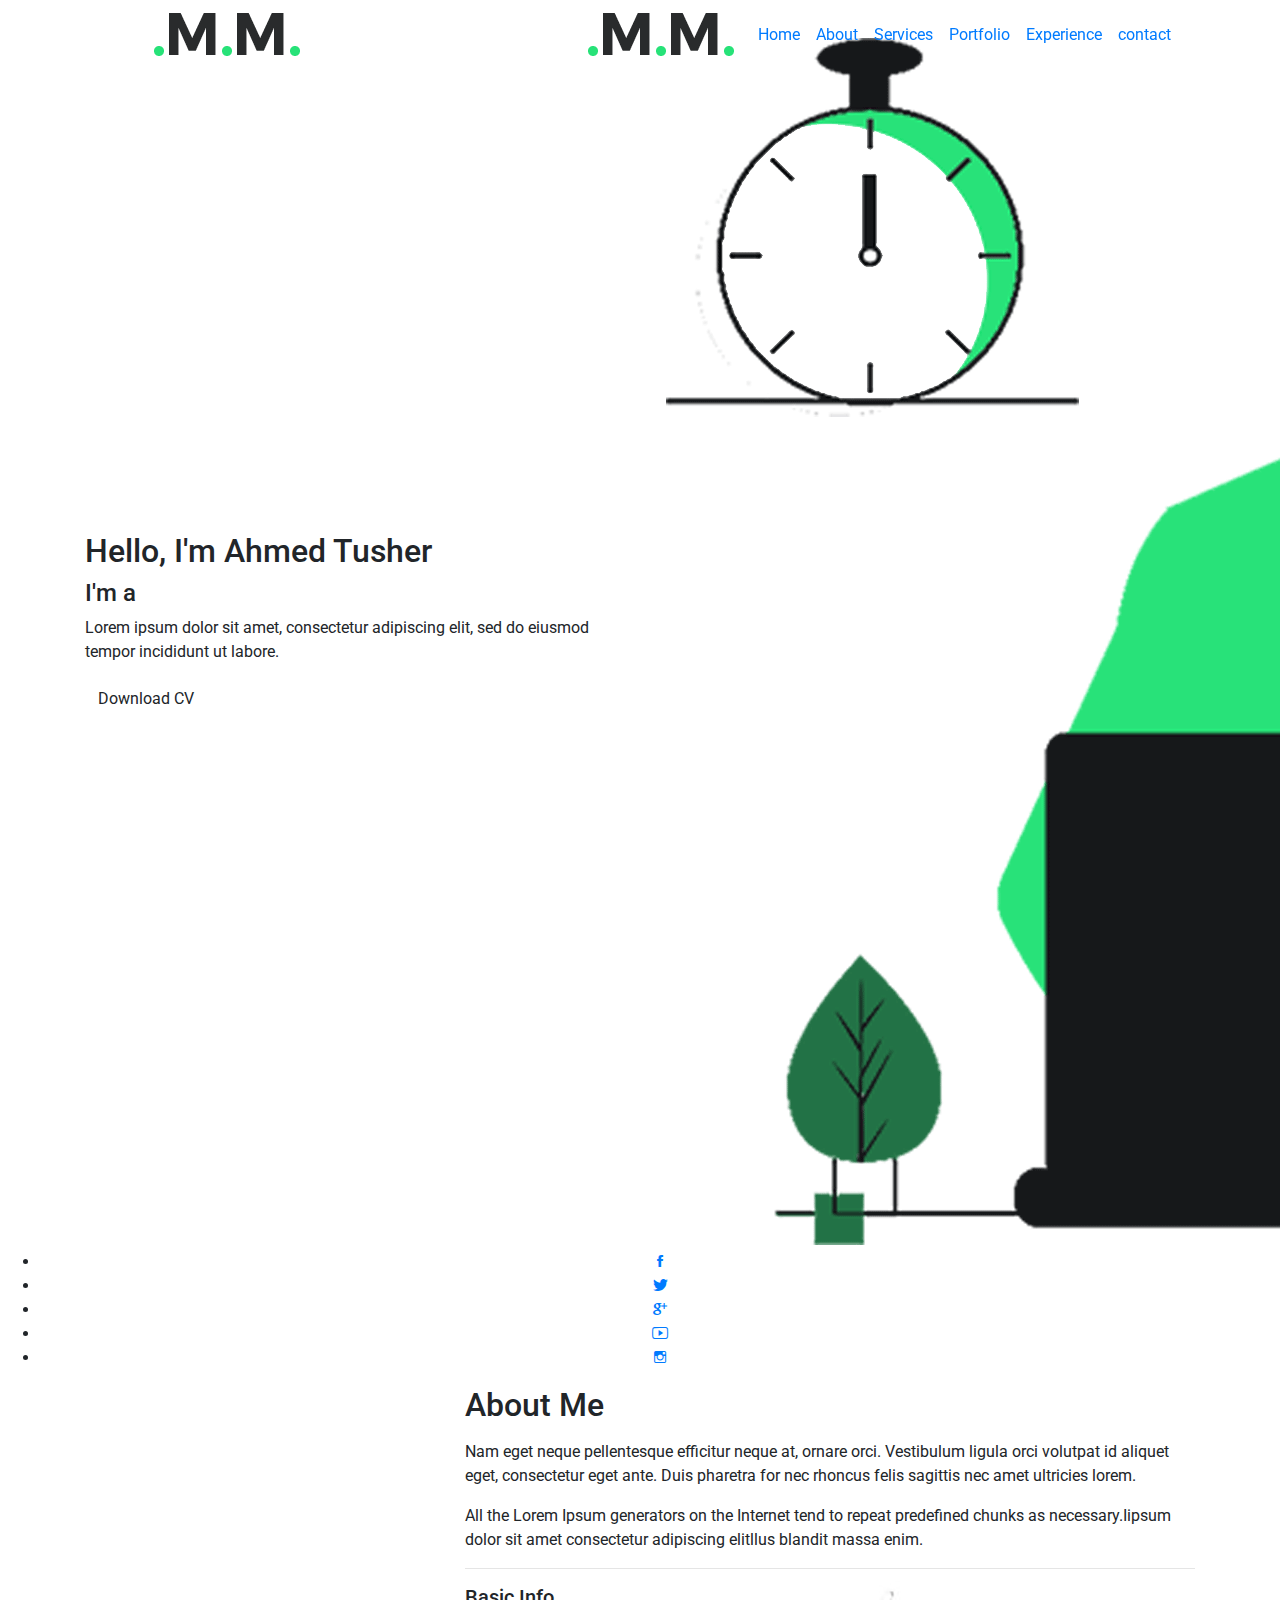
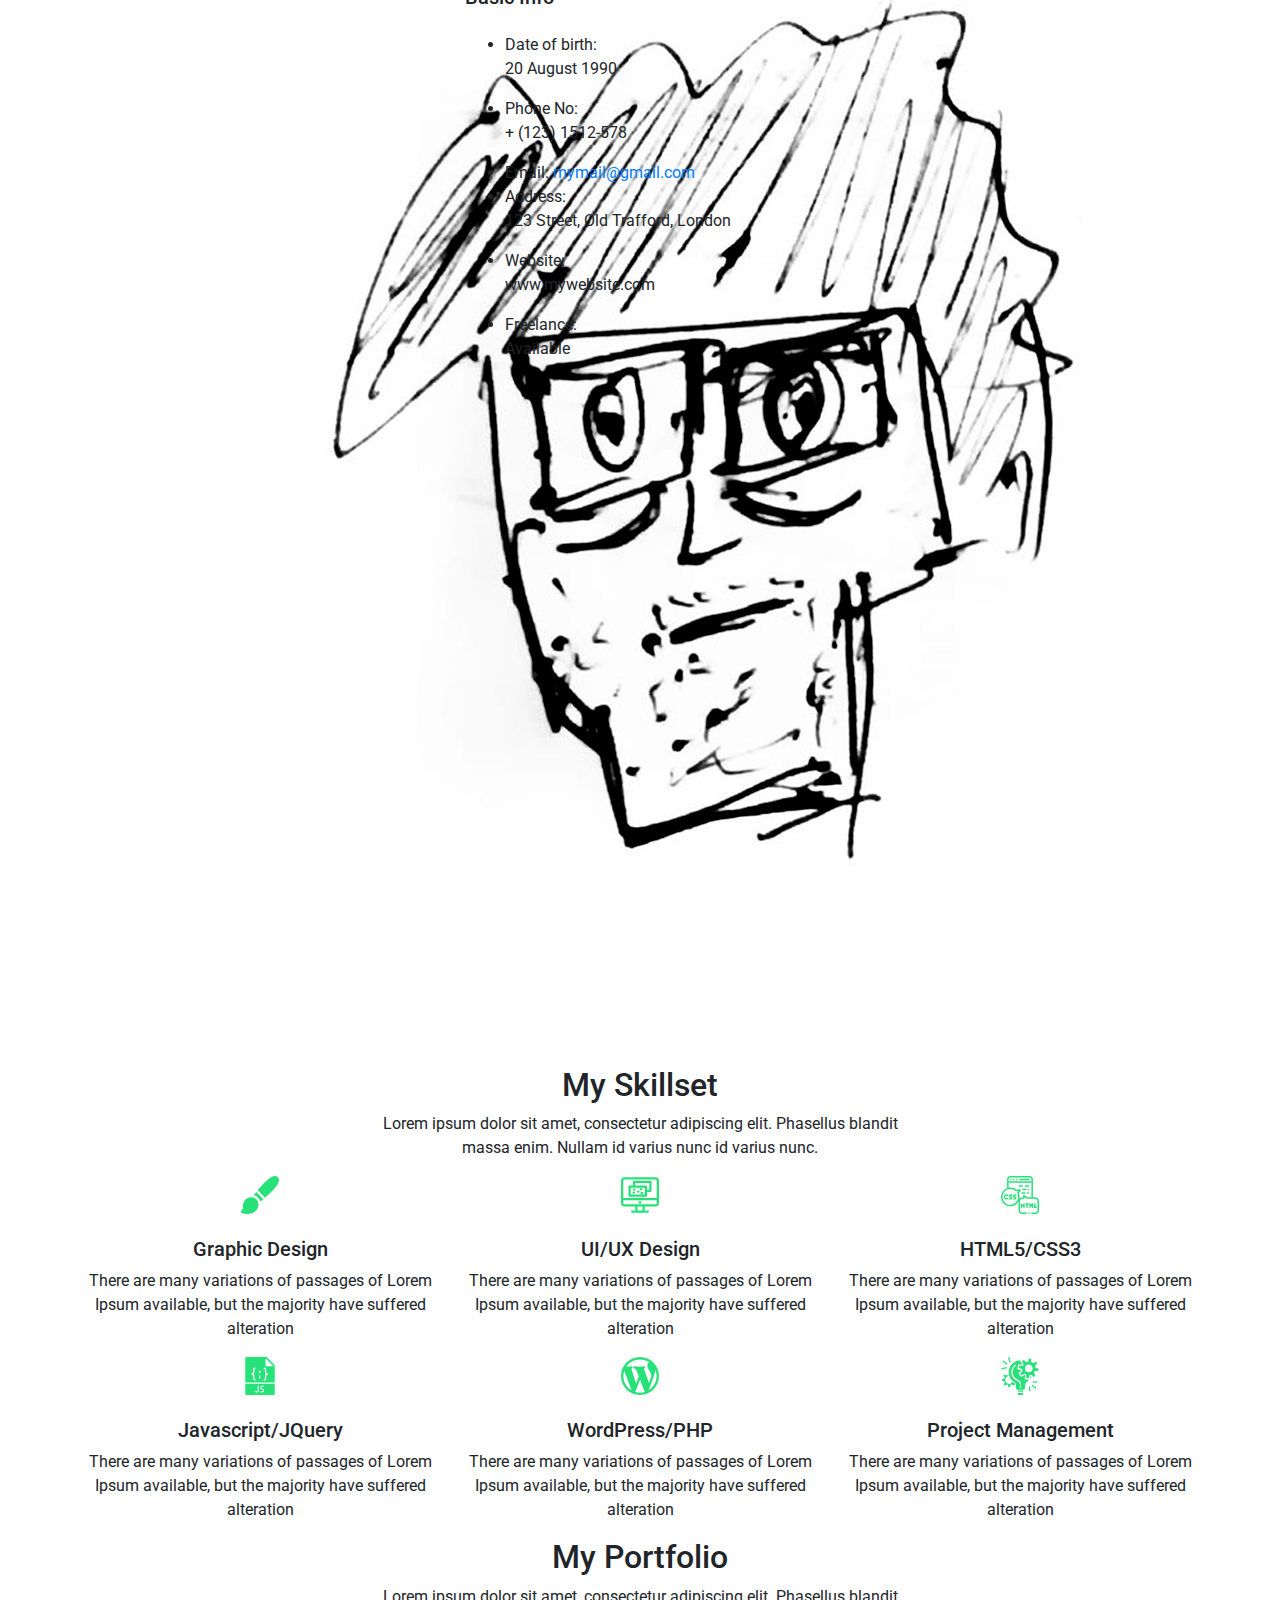
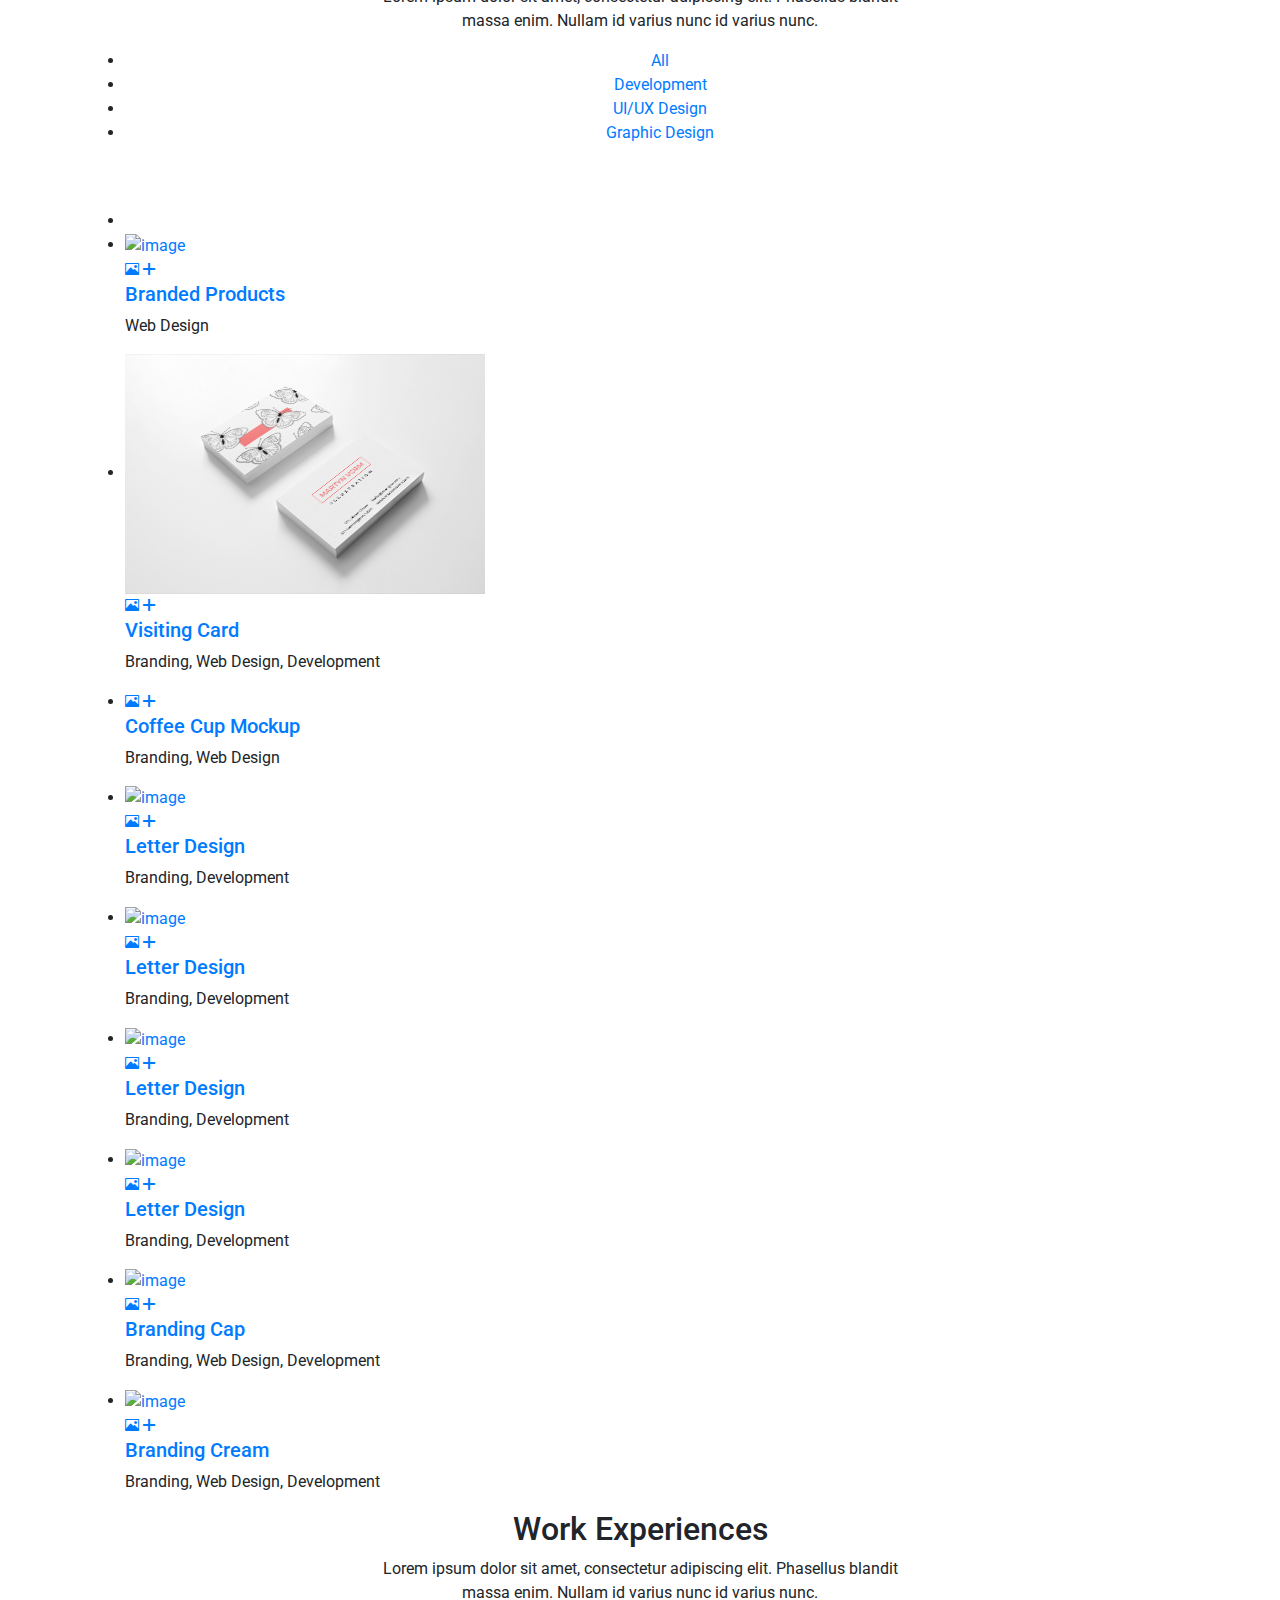
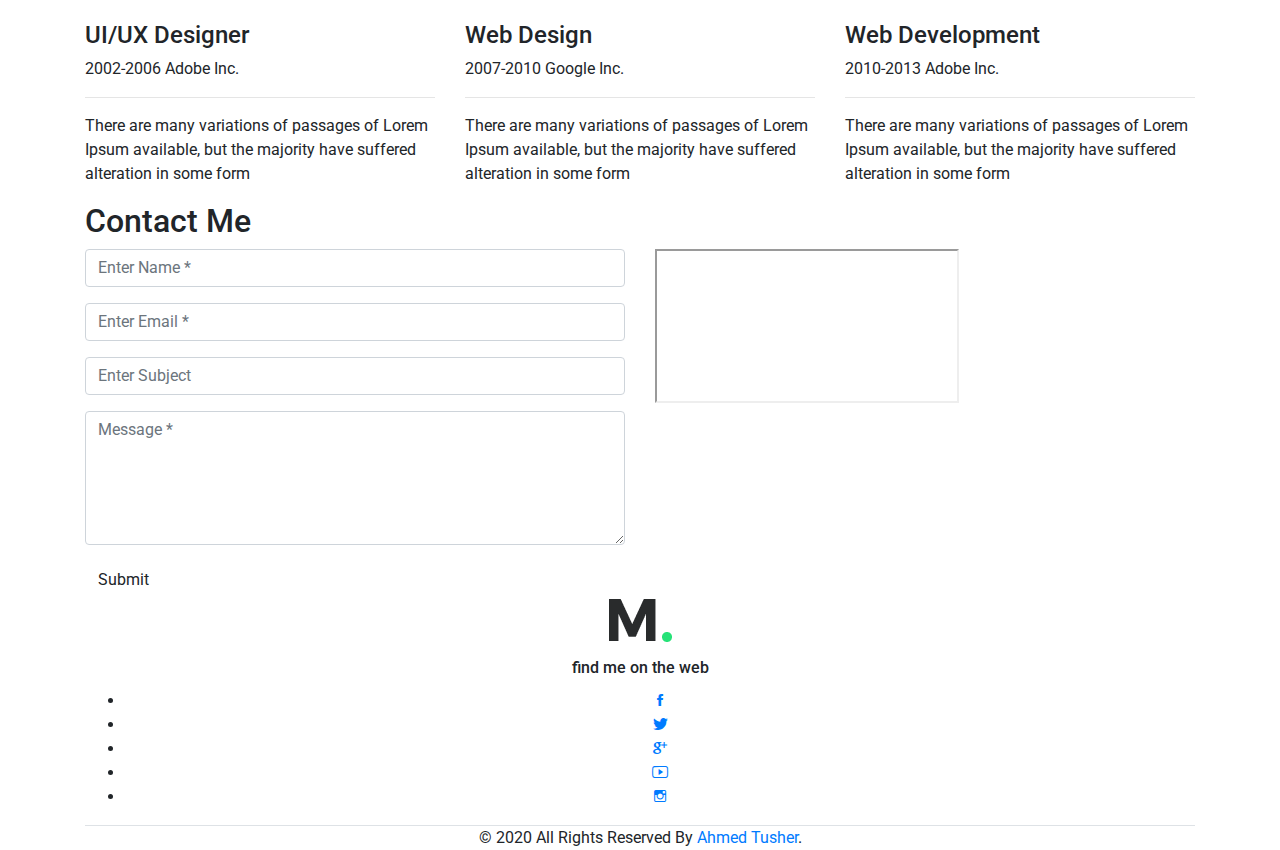
==== commit f9ec39a9: "Update index.html" ====
--- a/index.html
+++ b/index.html
@@ -333,9 +333,9 @@
                                 <div class="portfolio_content">
                                     <div class="link_container">
                                         <a title="Preview" href="assets/images/portfolio_item1.jpg" class="image_popup"><i class="ion-image"></i></a>
-                                        <a target="_blank" title="Open in a New Tab" href="portfolio.html"><i class="ion-plus"></i></a>
+                                        <a target="_blank" title="Open in a New Tab" href="./pages/portfolio.html"><i class="ion-plus"></i></a>
                                     </div>
-                                    <h5><a href="portfolio.html">Branded Products</a></h5>
+                                    <h5><a href="./pages/portfolio.html">Branded Products</a></h5>
                                     <p>Web Design</p>
                               </div>
                         </div>
@@ -350,9 +350,9 @@
                                 <div class="portfolio_content">
                                     <div class="link_container">
                                         <a title="Preview" href="assets/images/portfolio_item2.jpg" class="image_popup"><i class="ion-image"></i></a>
-                                        <a target="_blank" title="Open in a New Tab" href="portfolio.html"><i class="ion-plus"></i></a>
+                                        <a target="_blank" title="Open in a New Tab" href="./pages/portfolio.html"><i class="ion-plus"></i></a>
                                     </div>
-                                    <h5><a href="portfolio.html">Visiting Card</a></h5>
+                                    <h5><a href="./pages/portfolio.html">Visiting Card</a></h5>
                                     <p>Branding, Web Design, Development</p>
                               </div>
                         </div>
@@ -373,9 +373,9 @@
                                     <div class="link_container">
                                         <a title="Preview" href="assets/images/portfolio_item3.jpg" class="image_popup"><i class="ion-image"></i></a>
                                         <a title="Preview" href="assets/images/portfolio_item4.jpg" class="image_popup d-none"></a>
-                                        <a target="_blank" title="Open in a New Tab" href="portfolio.html"><i class="ion-plus"></i></a>
+                                        <a target="_blank" title="Open in a New Tab" href="./pages/portfolio.html"><i class="ion-plus"></i></a>
                                     </div>
-                                    <h5><a href="portfolio.html">Coffee Cup Mockup</a></h5>
+                                    <h5><a href="./pages/portfolio.html">Coffee Cup Mockup</a></h5>
                                     <p>Branding, Web Design</p>
                               </div>
                         </div>
@@ -390,9 +390,9 @@
                                 <div class="portfolio_content">
                                     <div class="link_container">
                                         <a title="Preview" href="assets/images/portfolio_item5.jpg" class="image_popup"><i class="ion-image"></i></a>
-                                        <a target="_blank" title="Open in a New Tab" href="portfolio.html"><i class="ion-plus"></i></a>
+                                        <a target="_blank" title="Open in a New Tab" href="./pages/portfolio.html"><i class="ion-plus"></i></a>
                                     </div>
-                                    <h5><a href="portfolio.html">Letter Design</a></h5>
+                                    <h5><a href="./pages/portfolio.html">Letter Design</a></h5>
                                     <p>Branding, Development</p>
                               </div>
                         </div>
@@ -407,9 +407,9 @@
                                 <div class="portfolio_content">
                                     <div class="link_container">
                                         <a title="Preview" href="assets/images/portfolio_item5.jpg" class="image_popup"><i class="ion-image"></i></a>
-                                        <a target="_blank" title="Open in a New Tab" href="portfolio.html"><i class="ion-plus"></i></a>
+                                        <a target="_blank" title="Open in a New Tab" href="./pages/portfolio.html"><i class="ion-plus"></i></a>
                                     </div>
-                                    <h5><a href="portfolio.html">Letter Design</a></h5>
+                                    <h5><a href="./pages/portfolio.html">Letter Design</a></h5>
                                     <p>Branding, Development</p>
                               </div>
                         </div>
@@ -424,9 +424,9 @@
                                 <div class="portfolio_content">
                                     <div class="link_container">
                                         <a title="Preview" href="assets/images/portfolio_item5.jpg" class="image_popup"><i class="ion-image"></i></a>
-                                        <a target="_blank" title="Open in a New Tab" href="portfolio.html"><i class="ion-plus"></i></a>
+                                        <a target="_blank" title="Open in a New Tab" href="./pages/portfolio.html"><i class="ion-plus"></i></a>
                                     </div>
-                                    <h5><a href="portfolio.html">Letter Design</a></h5>
+                                    <h5><a href="./pages/portfolio.html">Letter Design</a></h5>
                                     <p>Branding, Development</p>
                               </div>
                         </div>
@@ -441,9 +441,9 @@
                                 <div class="portfolio_content">
                                     <div class="link_container">
                                         <a title="Preview" href="assets/images/portfolio_item5.jpg" class="image_popup"><i class="ion-image"></i></a>
-                                        <a target="_blank" title="Open in a New Tab" href="portfolio.html"><i class="ion-plus"></i></a>
+                                        <a target="_blank" title="Open in a New Tab" href="./pages/portfolio.html"><i class="ion-plus"></i></a>
                                     </div>
-                                    <h5><a href="portfolio.html">Letter Design</a></h5>
+                                    <h5><a href="./pages/portfolio.html">Letter Design</a></h5>
                                     <p>Branding, Development</p>
                               </div>
                         </div>
@@ -458,9 +458,9 @@
                                 <div class="portfolio_content">
                                     <div class="link_container">
                                         <a title="Preview" href="assets/images/portfolio_item6.jpg" class="image_popup"><i class="ion-image"></i></a>
-                                        <a target="_blank" title="Open in a New Tab" href="portfolio.html"><i class="ion-plus"></i></a>
+                                        <a target="_blank" title="Open in a New Tab" href="./pages/portfolio.html"><i class="ion-plus"></i></a>
                                     </div>
-                                    <h5><a href="portfolio.html">Branding Cap</a></h5>
+                                    <h5><a href="./pages/portfolio.html">Branding Cap</a></h5>
                                     <p>Branding, Web Design, Development</p>
                               </div>
                         </div>
@@ -475,9 +475,9 @@
                                 <div class="portfolio_content">
                                     <div class="link_container">
                                         <a title="Preview" href="assets/images/portfolio_item7.jpg" class="image_popup"><i class="ion-image"></i></a>
-                                        <a target="_blank" title="Open in a New Tab" href="portfolio.html"><i class="ion-plus"></i></a>
+                                        <a target="_blank" title="Open in a New Tab" href="./pages/portfolio.html"><i class="ion-plus"></i></a>
                                     </div>
-                                    <h5><a href="portfolio.html">Branding Cream</a></h5>
+                                    <h5><a href="./pages/portfolio.html">Branding Cream</a></h5>
                                     <p>Branding, Web Design, Development</p>
                               </div>
                         </div>
@@ -757,16 +757,35 @@
             </div>
         </div>
     	<div class="row">
+           
         	<div class="col-md-6">
-            	
-            	
-            	
-                <iframe src="https://docs.google.com/forms/d/e/1FAIpQLSdmVpsFgzz2xFMjJxhiS431DxFqHPTkpwqsXHT1CiEkMtEDvA/viewform?embedded=true" width="550" height="400" frameborder="0" marginheight="0" marginwidth="0">Loading…</iframe>	
-            	
-            	
-            	
-            	
-            </div>
+                <div class="field_form form_style3 animation" data-animation="fadeInUp" data-animation-delay="0.02s">
+                    <form method="post" name="enq">
+                        <div class="row">
+                            <div class="form-group col-12">
+                                <input required="required" placeholder="Enter Name *" id="first-name" class="form-control" name="name" type="text">
+                             </div>
+                            <div class="form-group col-12">
+                                <input required="required" placeholder="Enter Email *" id="email" class="form-control" name="email" type="email">
+                            </div>
+                            <div class="form-group col-12">
+                                <input placeholder="Enter Subject" id="subject" class="form-control" name="subject" type="text">
+                            </div>
+                            <div class="form-group col-lg-12">
+                                <textarea required="required" placeholder="Message *" id="description" class="form-control" name="message" rows="5"></textarea>
+                            </div>
+                            <div class="col-lg-12">
+                                <button type="submit" title="Submit Your Message!" class="btn btn-default rounded-0 btn-aylen" id="submitButton" name="submit" value="Submit">Submit</button>
+                            </div>
+                            <div class="col-lg-12 text-center">
+                                <div id="alert-msg" class="alert-msg text-center"></div>
+                            </div>
+                        </div>
+                    </form>		
+                </div>
+            </div>
+            
+            
             <div class="col-md-6">
             	<div class="contact_map mt-4 mt-md-0 animation" data-animation="fadeInUp" data-animation-delay="0.03s">
                     <iframe src="https://www.google.com/maps/embed?pb=!1m18!1m12!1m3!1d193229.77301255226!2d-74.05531241936525!3d40.823236500441624!2m3!1f0!2f0!3f0!3m2!1i1024!2i768!4f13.1!3m3!1m2!1s0x89c2f613438663b5%3A0xce20073c8862af08!2sW+123rd+St%2C+New+York%2C+NY%2C+USA!5e0!3m2!1sen!2sin!4v1533565007513" allowfullscreen=""></iframe>
--- a/assets/css/all.min.css
+++ b/assets/css/all.min.css
@@ -0,0 +1,5 @@
+/*!
+ * Font Awesome Free 5.7.0 by @fontawesome - https://fontawesome.com
+ * License - https://fontawesome.com/license/free (Icons: CC BY 4.0, Fonts: SIL OFL 1.1, Code: MIT License)
+ */
+.fa,.fab,.fal,.far,.fas{-moz-osx-font-smoothing:grayscale;-webkit-font-smoothing:antialiased;display:inline-block;font-style:normal;font-variant:normal;text-rendering:auto;line-height:1}.fa-lg{font-size:1.33333em;line-height:.75em;vertical-align:-.0667em}.fa-xs{font-size:.75em}.fa-sm{font-size:.875em}.fa-1x{font-size:1em}.fa-2x{font-size:2em}.fa-3x{font-size:3em}.fa-4x{font-size:4em}.fa-5x{font-size:5em}.fa-6x{font-size:6em}.fa-7x{font-size:7em}.fa-8x{font-size:8em}.fa-9x{font-size:9em}.fa-10x{font-size:10em}.fa-fw{text-align:center;width:1.25em}.fa-ul{list-style-type:none;margin-left:2.5em;padding-left:0}.fa-ul>li{position:relative}.fa-li{left:-2em;position:absolute;text-align:center;width:2em;line-height:inherit}.fa-border{border:.08em solid #eee;border-radius:.1em;padding:.2em .25em .15em}.fa-pull-left{float:left}.fa-pull-right{float:right}.fa.fa-pull-left,.fab.fa-pull-left,.fal.fa-pull-left,.far.fa-pull-left,.fas.fa-pull-left{margin-right:.3em}.fa.fa-pull-right,.fab.fa-pull-right,.fal.fa-pull-right,.far.fa-pull-right,.fas.fa-pull-right{margin-left:.3em}.fa-spin{animation:fa-spin 2s infinite linear}.fa-pulse{animation:fa-spin 1s infinite steps(8)}@keyframes fa-spin{0%{transform:rotate(0deg)}to{transform:rotate(1turn)}}.fa-rotate-90{-ms-filter:"progid:DXImageTransform.Microsoft.BasicImage(rotation=1)";transform:rotate(90deg)}.fa-rotate-180{-ms-filter:"progid:DXImageTransform.Microsoft.BasicImage(rotation=2)";transform:rotate(180deg)}.fa-rotate-270{-ms-filter:"progid:DXImageTransform.Microsoft.BasicImage(rotation=3)";transform:rotate(270deg)}.fa-flip-horizontal{-ms-filter:"progid:DXImageTransform.Microsoft.BasicImage(rotation=0, mirror=1)";transform:scaleX(-1)}.fa-flip-vertical{transform:scaleY(-1)}.fa-flip-both,.fa-flip-horizontal.fa-flip-vertical,.fa-flip-vertical{-ms-filter:"progid:DXImageTransform.Microsoft.BasicImage(rotation=2, mirror=1)"}.fa-flip-both,.fa-flip-horizontal.fa-flip-vertical{transform:scale(-1)}:root .fa-flip-both,:root .fa-flip-horizontal,:root .fa-flip-vertical,:root .fa-rotate-90,:root .fa-rotate-180,:root .fa-rotate-270{filter:none}.fa-stack{display:inline-block;height:2em;line-height:2em;position:relative;vertical-align:middle;width:2.5em}.fa-stack-1x,.fa-stack-2x{left:0;position:absolute;text-align:center;width:100%}.fa-stack-1x{line-height:inherit}.fa-stack-2x{font-size:2em}.fa-inverse{color:#fff}.fa-500px:before{content:"\f26e"}.fa-accessible-icon:before{content:"\f368"}.fa-accusoft:before{content:"\f369"}.fa-acquisitions-incorporated:before{content:"\f6af"}.fa-ad:before{content:"\f641"}.fa-address-book:before{content:"\f2b9"}.fa-address-card:before{content:"\f2bb"}.fa-adjust:before{content:"\f042"}.fa-adn:before{content:"\f170"}.fa-adobe:before{content:"\f778"}.fa-adversal:before{content:"\f36a"}.fa-affiliatetheme:before{content:"\f36b"}.fa-air-freshener:before{content:"\f5d0"}.fa-algolia:before{content:"\f36c"}.fa-align-center:before{content:"\f037"}.fa-align-justify:before{content:"\f039"}.fa-align-left:before{content:"\f036"}.fa-align-right:before{content:"\f038"}.fa-alipay:before{content:"\f642"}.fa-allergies:before{content:"\f461"}.fa-amazon:before{content:"\f270"}.fa-amazon-pay:before{content:"\f42c"}.fa-ambulance:before{content:"\f0f9"}.fa-american-sign-language-interpreting:before{content:"\f2a3"}.fa-amilia:before{content:"\f36d"}.fa-anchor:before{content:"\f13d"}.fa-android:before{content:"\f17b"}.fa-angellist:before{content:"\f209"}.fa-angle-double-down:before{content:"\f103"}.fa-angle-double-left:before{content:"\f100"}.fa-angle-double-right:before{content:"\f101"}.fa-angle-double-up:before{content:"\f102"}.fa-angle-down:before{content:"\f107"}.fa-angle-left:before{content:"\f104"}.fa-angle-right:before{content:"\f105"}.fa-angle-up:before{content:"\f106"}.fa-angry:before{content:"\f556"}.fa-angrycreative:before{content:"\f36e"}.fa-angular:before{content:"\f420"}.fa-ankh:before{content:"\f644"}.fa-app-store:before{content:"\f36f"}.fa-app-store-ios:before{content:"\f370"}.fa-apper:before{content:"\f371"}.fa-apple:before{content:"\f179"}.fa-apple-alt:before{content:"\f5d1"}.fa-apple-pay:before{content:"\f415"}.fa-archive:before{content:"\f187"}.fa-archway:before{content:"\f557"}.fa-arrow-alt-circle-down:before{content:"\f358"}.fa-arrow-alt-circle-left:before{content:"\f359"}.fa-arrow-alt-circle-right:before{content:"\f35a"}.fa-arrow-alt-circle-up:before{content:"\f35b"}.fa-arrow-circle-down:before{content:"\f0ab"}.fa-arrow-circle-left:before{content:"\f0a8"}.fa-arrow-circle-right:before{content:"\f0a9"}.fa-arrow-circle-up:before{content:"\f0aa"}.fa-arrow-down:before{content:"\f063"}.fa-arrow-left:before{content:"\f060"}.fa-arrow-right:before{content:"\f061"}.fa-arrow-up:before{content:"\f062"}.fa-arrows-alt:before{content:"\f0b2"}.fa-arrows-alt-h:before{content:"\f337"}.fa-arrows-alt-v:before{content:"\f338"}.fa-artstation:before{content:"\f77a"}.fa-assistive-listening-systems:before{content:"\f2a2"}.fa-asterisk:before{content:"\f069"}.fa-asymmetrik:before{content:"\f372"}.fa-at:before{content:"\f1fa"}.fa-atlas:before{content:"\f558"}.fa-atlassian:before{content:"\f77b"}.fa-atom:before{content:"\f5d2"}.fa-audible:before{content:"\f373"}.fa-audio-description:before{content:"\f29e"}.fa-autoprefixer:before{content:"\f41c"}.fa-avianex:before{content:"\f374"}.fa-aviato:before{content:"\f421"}.fa-award:before{content:"\f559"}.fa-aws:before{content:"\f375"}.fa-baby:before{content:"\f77c"}.fa-baby-carriage:before{content:"\f77d"}.fa-backspace:before{content:"\f55a"}.fa-backward:before{content:"\f04a"}.fa-bacon:before{content:"\f7e5"}.fa-balance-scale:before{content:"\f24e"}.fa-ban:before{content:"\f05e"}.fa-band-aid:before{content:"\f462"}.fa-bandcamp:before{content:"\f2d5"}.fa-barcode:before{content:"\f02a"}.fa-bars:before{content:"\f0c9"}.fa-baseball-ball:before{content:"\f433"}.fa-basketball-ball:before{content:"\f434"}.fa-bath:before{content:"\f2cd"}.fa-battery-empty:before{content:"\f244"}.fa-battery-full:before{content:"\f240"}.fa-battery-half:before{content:"\f242"}.fa-battery-quarter:before{content:"\f243"}.fa-battery-three-quarters:before{content:"\f241"}.fa-bed:before{content:"\f236"}.fa-beer:before{content:"\f0fc"}.fa-behance:before{content:"\f1b4"}.fa-behance-square:before{content:"\f1b5"}.fa-bell:before{content:"\f0f3"}.fa-bell-slash:before{content:"\f1f6"}.fa-bezier-curve:before{content:"\f55b"}.fa-bible:before{content:"\f647"}.fa-bicycle:before{content:"\f206"}.fa-bimobject:before{content:"\f378"}.fa-binoculars:before{content:"\f1e5"}.fa-biohazard:before{content:"\f780"}.fa-birthday-cake:before{content:"\f1fd"}.fa-bitbucket:before{content:"\f171"}.fa-bitcoin:before{content:"\f379"}.fa-bity:before{content:"\f37a"}.fa-black-tie:before{content:"\f27e"}.fa-blackberry:before{content:"\f37b"}.fa-blender:before{content:"\f517"}.fa-blender-phone:before{content:"\f6b6"}.fa-blind:before{content:"\f29d"}.fa-blog:before{content:"\f781"}.fa-blogger:before{content:"\f37c"}.fa-blogger-b:before{content:"\f37d"}.fa-bluetooth:before{content:"\f293"}.fa-bluetooth-b:before{content:"\f294"}.fa-bold:before{content:"\f032"}.fa-bolt:before{content:"\f0e7"}.fa-bomb:before{content:"\f1e2"}.fa-bone:before{content:"\f5d7"}.fa-bong:before{content:"\f55c"}.fa-book:before{content:"\f02d"}.fa-book-dead:before{content:"\f6b7"}.fa-book-medical:before{content:"\f7e6"}.fa-book-open:before{content:"\f518"}.fa-book-reader:before{content:"\f5da"}.fa-bookmark:before{content:"\f02e"}.fa-bowling-ball:before{content:"\f436"}.fa-box:before{content:"\f466"}.fa-box-open:before{content:"\f49e"}.fa-boxes:before{content:"\f468"}.fa-braille:before{content:"\f2a1"}.fa-brain:before{content:"\f5dc"}.fa-bread-slice:before{content:"\f7ec"}.fa-briefcase:before{content:"\f0b1"}.fa-briefcase-medical:before{content:"\f469"}.fa-broadcast-tower:before{content:"\f519"}.fa-broom:before{content:"\f51a"}.fa-brush:before{content:"\f55d"}.fa-btc:before{content:"\f15a"}.fa-bug:before{content:"\f188"}.fa-building:before{content:"\f1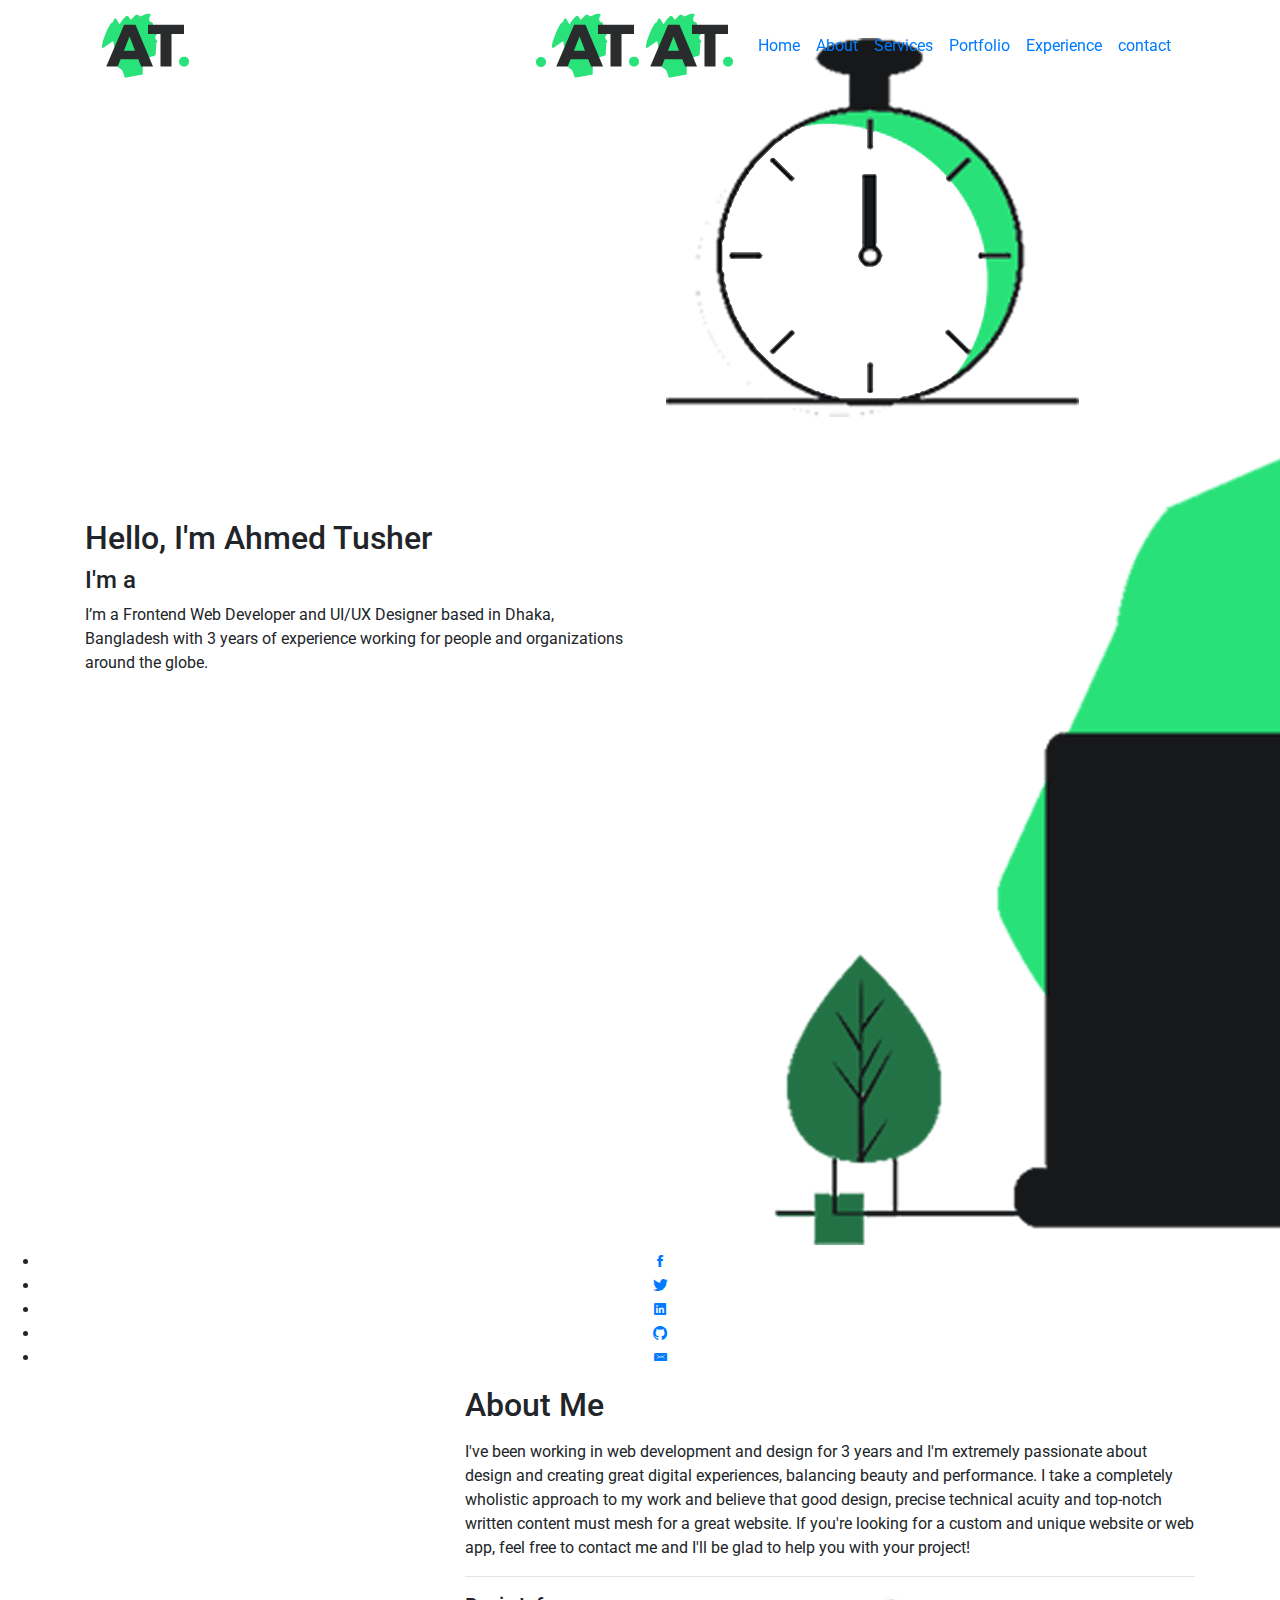
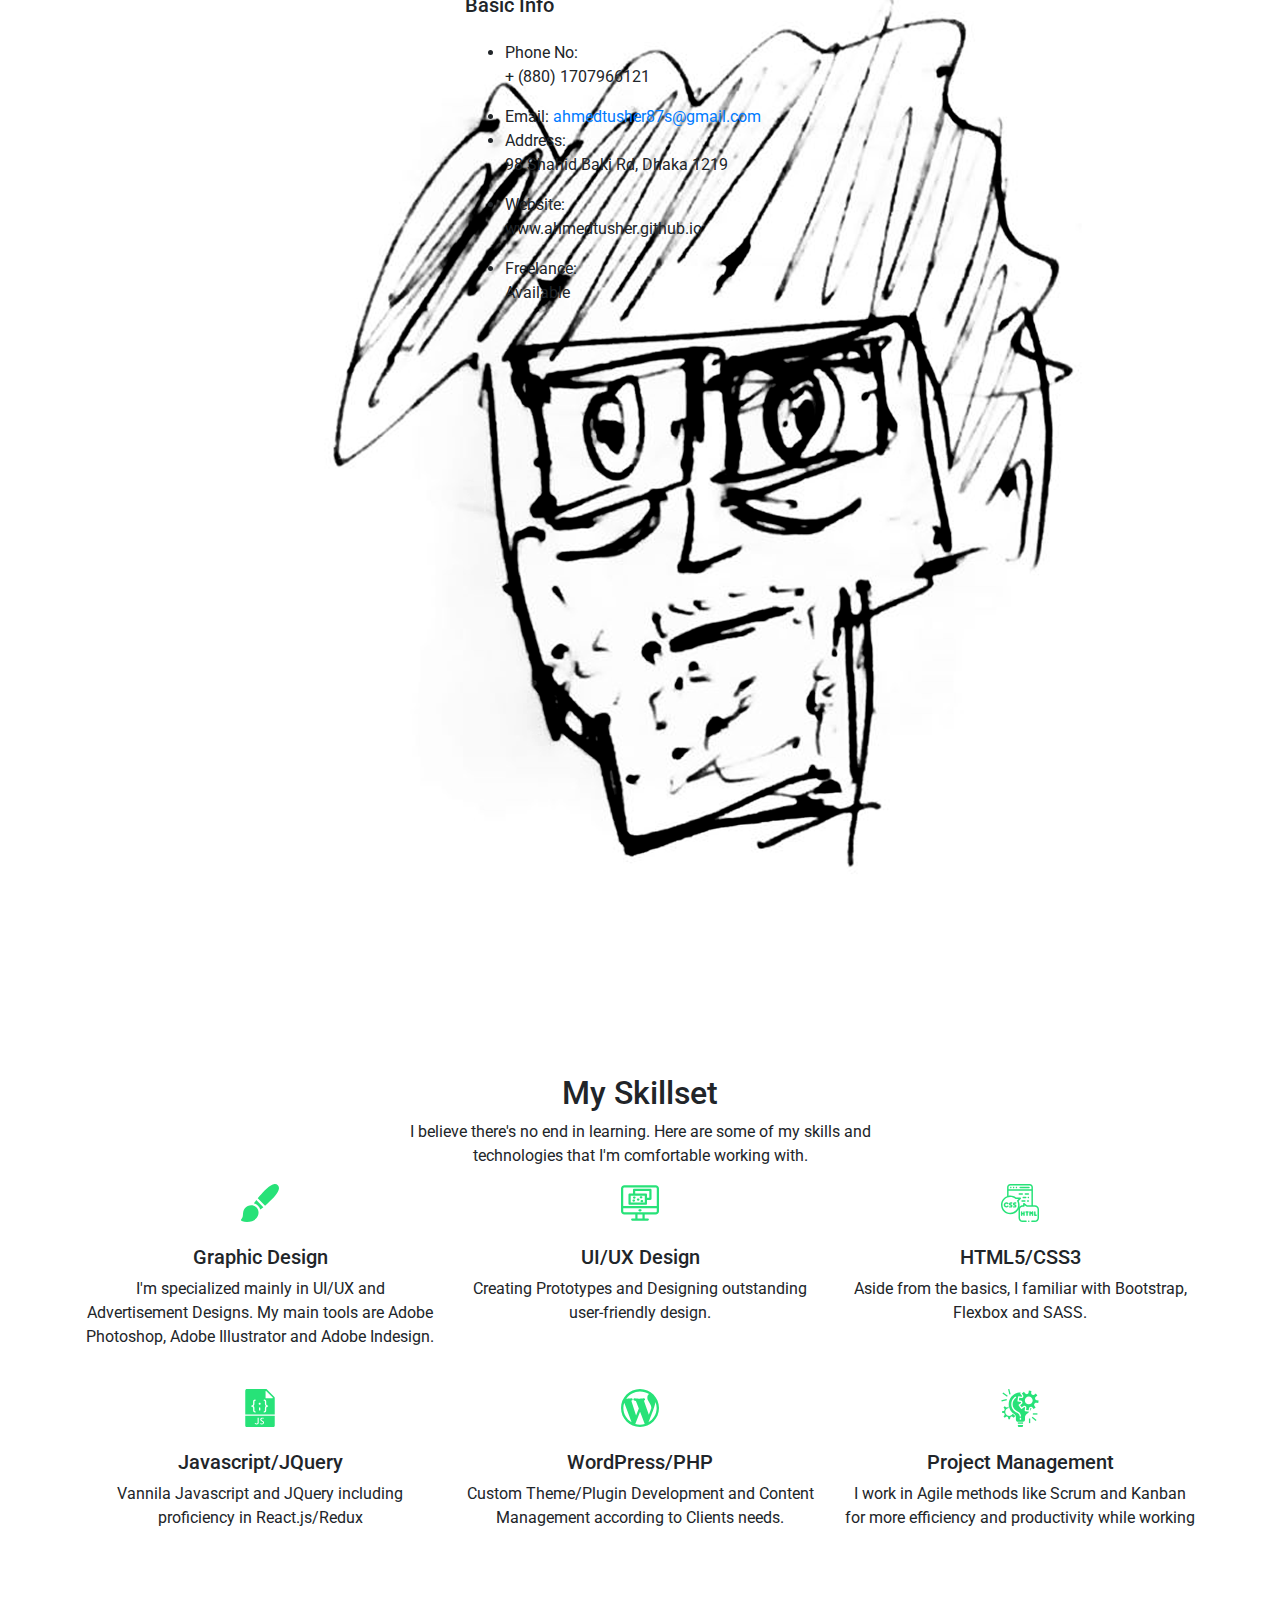
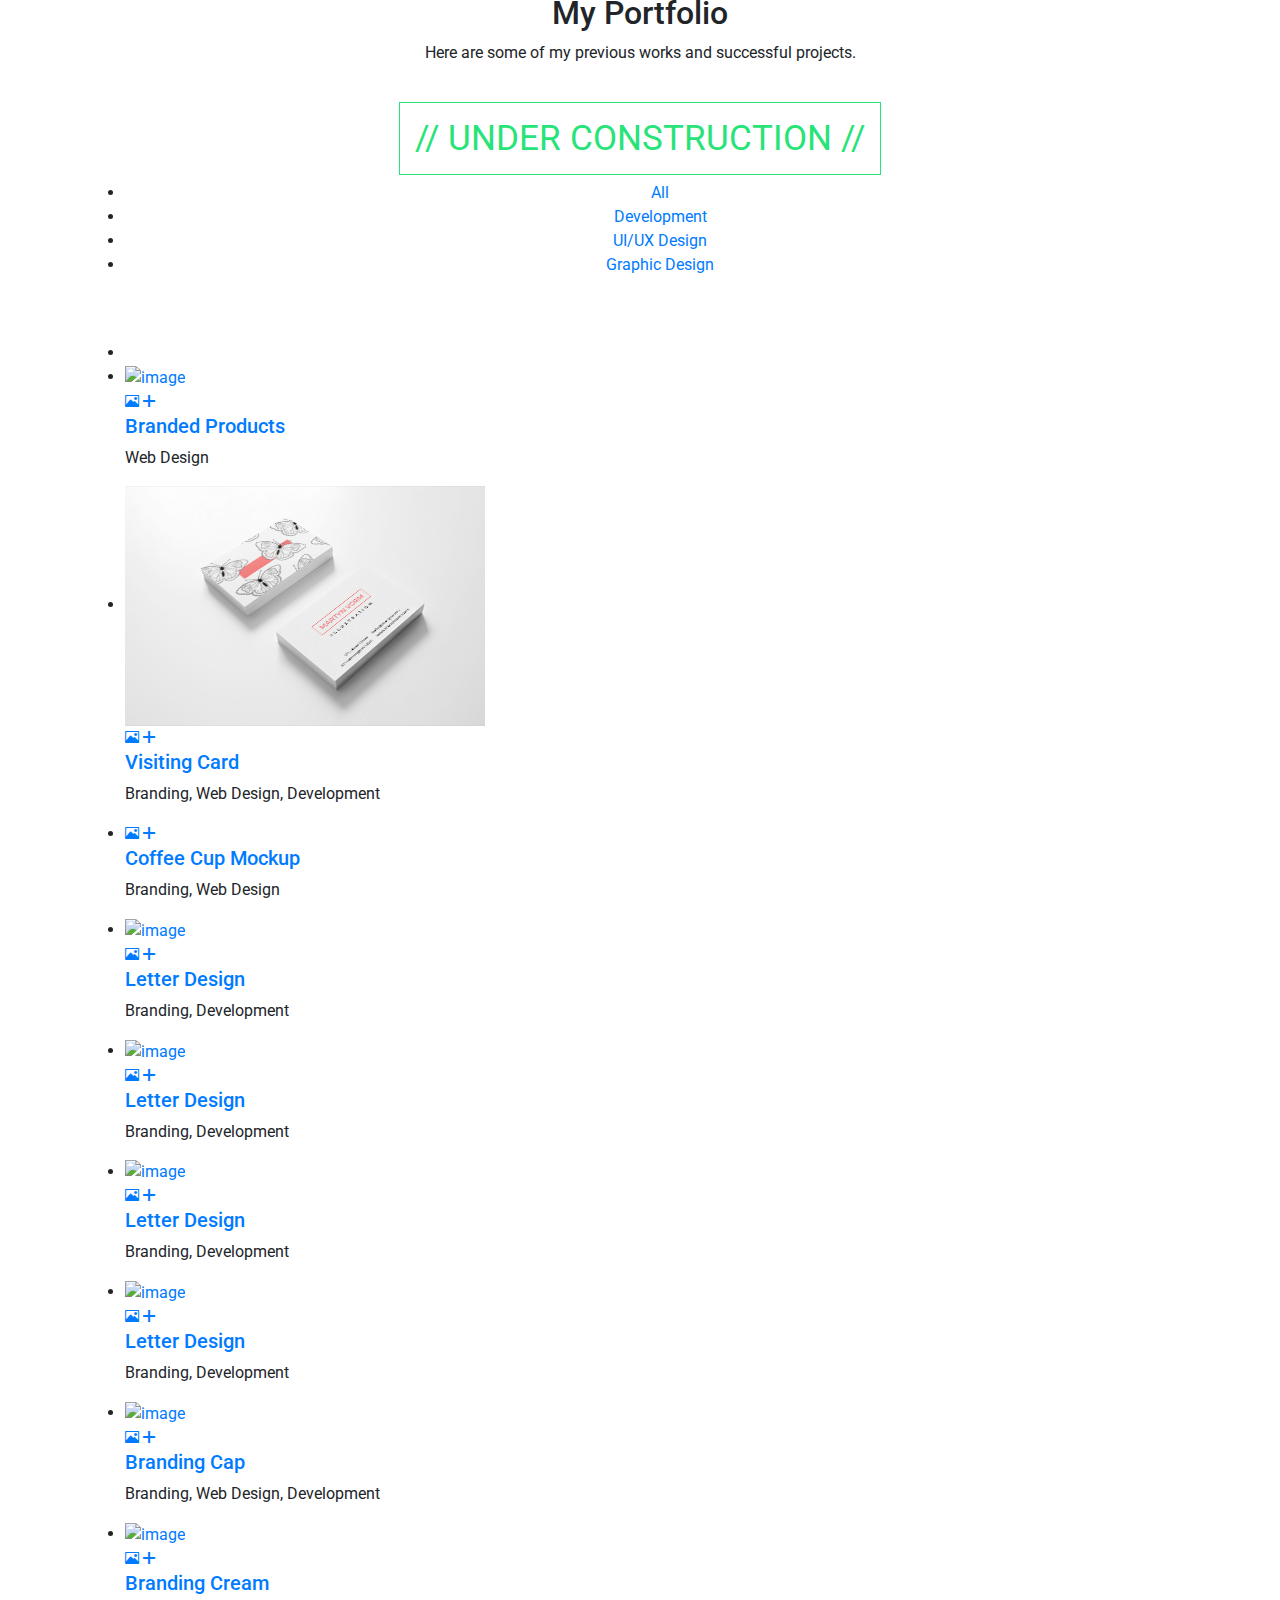
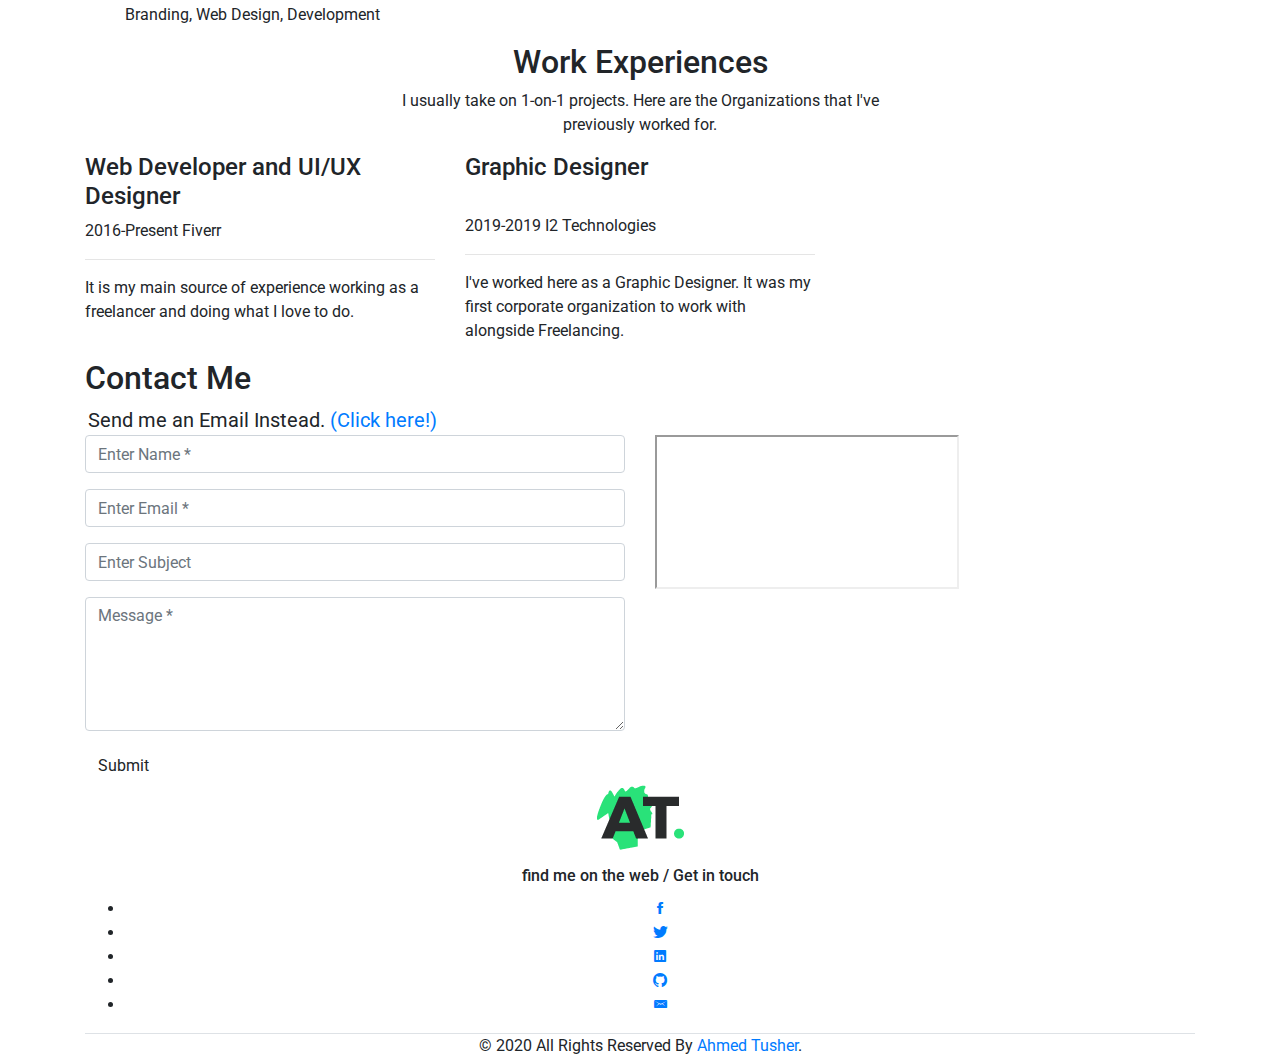
==== commit 2c2200d7: "Update index.html" ====
--- a/index.html
+++ b/index.html
@@ -41,7 +41,13 @@
 <link rel="stylesheet" href="assets/css/responsive.css">
 <!-- EXT-ICONS CSS -->
 <link rel="stylesheet" href="assets/css/ext-icons.css">
-
+<style>
+
+    .px40{
+     height: 40px;   
+    }
+    
+</style>
 <script>
 var sc_project=11981757; 
 var sc_invisible=1; 
@@ -71,9 +77,7 @@
   <div class="container">
     <nav class="navbar navbar-expand-lg"> 
     	<a class="navbar-brand page-scroll" href="#home_section">
-        	<img class="logo_light" src="assets/images/logo_white.png" alt="logo">
             <img class="logo_dark" src="assets/images/logo_dark.png" alt="logo">
-            <img class="logo_default" src="assets/images/logo_dark.png" alt="logo">
         </a>
         <button class="navbar-toggler" type="button" data-toggle="collapse" data-target="#navbarSupportedContent" aria-controls="navbarSupportedContent" aria-expanded="false" aria-label="Toggle navigation"> <span class="ion-android-menu"></span> </button>
       	<div class="collapse navbar-collapse justify-content-end" id="navbarSupportedContent">
@@ -121,8 +125,12 @@
                             <b>Front End Web Developer</b><b>UI/UX & Graphic Designer</b> 
                         </div>
                         <h4 class="animation" data-animation="fadeInUp" data-animation-delay="0.03s">I'm a <span id="typed-text" class="text_default"></span></h4>
-                        <p class="animation" data-animation="fadeInUp" data-animation-delay="0.04s">Lorem ipsum dolor sit amet, consectetur adipiscing elit, sed do eiusmod tempor incididunt ut labore.</p>
-                        <a href="#" class="btn btn-default rounded-0 btn-aylen animation" data-animation="fadeInUp" data-animation-delay="0.05s">Download CV</a>
+                        <p class="animation" data-animation="fadeInUp" data-animation-delay="0.04s">I’m a Frontend Web Developer and UI/UX Designer based in Dhaka, Bangladesh with 3 years of experience working for people and organizations around the globe.</p>
+                        
+                        <div class="px40">
+                            
+                        </div>
+                        
                     </div>
                 </div>
                 <div class="col-xl-6 col-md-5">
@@ -135,11 +143,11 @@
     </div>
     <div class="social_banner social_vertical">
     	<ul class="list_none social_icons text-center">
-            <li><a href="#" class="sc_facebook"><i class="ion-social-facebook"></i></a></li>
-            <li><a href="#" class="sc_twitter"><i class="ion-social-twitter"></i></a></li>
-            <li><a href="#" class="sc_google"><i class="ion-social-googleplus"></i></a></li>
-            <li><a href="#" class="sc_youtube"><i class="ion-social-youtube-outline"></i></a></li>
-            <li><a href="#" class="sc_instagram"><i class="ion-social-instagram-outline"></i></a></li>
+            <li><a href="https://www.facebook.com/AhmedTusher87/" class="sc_facebook"><i class="ion-social-facebook"></i></a></li>
+            <li><a href="https://www.twitter.com/AhmedTusher87/" class="sc_twitter"><i class="ion-social-twitter"></i></a></li>
+            <li><a href="https://www.linkedin.com/AhmedTusher87/" class="sc_linkedin"><i class="ion-social-linkedin"></i></a></li>
+            <li><a href="https://www.github.com/AhmedTusher/" class="sc_github"><i class="ion-social-github"></i></a></li>
+            <li><a href="mailto: ahmedtusher87s@gmail.com" class="sc_google"><i class="ion-email"></i></a></li>
         </ul>
     </div>
 </section>
@@ -149,7 +157,7 @@
 <section id="about">
     <div class="container">
         <div class="row">
-                <div class="col-md-4">
+                <div class="col-md-4 mt-2">
                 	<div class="about_img animation" data-animation="fadeInUp" data-animation-delay="0.02s">
                     	<img src="assets/images/about_img.png" alt="about_img">
                     </div>
@@ -159,32 +167,27 @@
                         <div class="heading_s1 mb-3"> 
                           <h2>About Me</h2>
                         </div>
-                        <p>Nam eget neque pellentesque efficitur neque at, ornare orci. Vestibulum ligula orci volutpat id aliquet eget, consectetur eget ante. Duis pharetra for nec rhoncus felis sagittis nec amet ultricies lorem.</p>
-                        <p>All the Lorem Ipsum generators on the Internet tend to repeat predefined chunks as necessary.Iipsum dolor sit amet consectetur adipiscing elitllus blandit massa enim.</p>
+                        <p>I've been working in web development and design for 3 years and I'm extremely passionate about design and creating great digital experiences, balancing beauty and performance. I take a completely wholistic approach to my work and believe that good design, precise technical acuity and top-notch written content must mesh for a great website. If you're looking for a custom and unique website or web app, feel free to contact me and I'll be glad to help you with your project!</p>
                         <hr>
                         <div class="heading_s1 mb-4"> 
                             <h5>Basic Info</h5>
                         </div>
                         <ul class="profile_info list_none">
                             <li>
-                                <span class="title">Date of birth:</span>
-                                <p>20 August 1990</p>
-                            </li>
-                            <li>
                                 <span class="title">Phone No:</span>
-                                <p>+ (123) 1512-578</p>
+                                <p>+ (880) 1707966121</p>
                             </li>
                             <li>
                                 <span class="title">Email:</span>
-                                <a href="mailto:info@sitename.com">mymail@gmail.com</a>
+                                <a href="mailto:ahmedtusher87s@gmail.com">ahmedtusher87s@gmail.com</a>
                             </li>
                             <li>
                                 <span class="title">Address:</span>
-                                <p> 123 Street, Old Trafford, London </p>
+                                <p>98 Shahid Baki Rd, Dhaka 1219</p>
                             </li>
                             <li>
                                 <span class="title">Website:</span>
-                                <p> www.mywebsite.com </p>
+                                <p> www.ahmedtusher.github.io </p>
                             </li>
                             <li>
                                 <span class="title">Freelance:</span>
@@ -206,7 +209,7 @@
             	<div class="heading_s1 animation text-center" data-animation="fadeInUp" data-animation-delay="0.02s">
                 	<h2>My Skillset</h2>
                 </div>
-                <p class="animation" data-animation="fadeInUp" data-animation-delay="0.03s">Lorem ipsum dolor sit amet, consectetur adipiscing elit. Phasellus blandit massa enim. Nullam id varius nunc id varius nunc.</p>
+                <p class="animation" data-animation="fadeInUp" data-animation-delay="0.03s">I believe there's no end in learning. Here are some of my skills and technologies that I'm comfortable working with. </p>
             </div>
         </div>
         <div class="row animation" data-animation="fadeInUp" data-animation-delay="0.04s">
@@ -219,7 +222,7 @@
                     </div>
                     <div class="icon_box_content">                     
                             <h5>Graphic Design</h5>
-                            <p>There are many variations of passages of Lorem Ipsum available, but the majority have suffered alteration</p>
+                            <p>I'm specialized mainly in UI/UX and Advertisement Designs. My main tools are Adobe Photoshop, Adobe Illustrator and Adobe Indesign.</p>
                     </div>
                 </div>
             </div>
@@ -232,7 +235,7 @@
                     </div>
                     <div class="icon_box_content">                     
                             <h5>UI/UX Design</h5>
-                            <p>There are many variations of passages of Lorem Ipsum available, but the majority have suffered alteration</p>
+                            <p>Creating Prototypes and Designing outstanding user-friendly design.<br><br><br></p>
                     </div>
                 </div>
             </div>
@@ -246,7 +249,7 @@
                     </div>
                     <div class="icon_box_content">
                         <h5>HTML5/CSS3</h5>
-                        <p>There are many variations of passages of Lorem Ipsum available, but the majority have suffered alteration</p>
+                        <p>Aside from the basics, I familiar with Bootstrap, Flexbox and SASS. <br><br><br></p>
                     </div>
                 </div>
             </div>
@@ -259,7 +262,7 @@
                     </div>
                     <div class="icon_box_content">
                         <h5>Javascript/JQuery</h5>
-                        <p>There are many variations of passages of Lorem Ipsum available, but the majority have suffered alteration</p>
+                        <p>Vannila Javascript and JQuery including proficiency in React.js/Redux<br><br><br></p>
                     </div>
                 </div>
             </div>
@@ -272,7 +275,7 @@
                     </div>
                     <div class="icon_box_content">
                         <h5>WordPress/PHP</h5>
-                        <p>There are many variations of passages of Lorem Ipsum available, but the majority have suffered alteration</p>
+                        <p>Custom Theme/Plugin Development and Content Management according to Clients needs.<br><br></p>
                     </div>
                 </div>
             </div>
@@ -285,7 +288,7 @@
                     </div>
                     <div class="icon_box_content">
                         <h5>Project Management</h5>
-                        <p>There are many variations of passages of Lorem Ipsum available, but the majority have suffered alteration</p>
+                        <p>I work in Agile methods like Scrum and Kanban for more efficiency and productivity while working <br><br></p>
                     </div>
                 </div>
             </div>
@@ -302,7 +305,16 @@
                 <div class="heading_s1 animation" data-animation="fadeInUp" data-animation-delay="0.02s">
                     <h2>My Portfolio</h2>
                 </div>
-                <p class="animation" data-animation="fadeInUp" data-animation-delay="0.03s">Lorem ipsum dolor sit amet, consectetur adipiscing elit. Phasellus blandit massa enim. Nullam id varius nunc id varius nunc.</p>
+                <p class="animation" data-animation="fadeInUp" data-animation-delay="0.03s">Here are some of my previous works and successful projects.
+                
+                <!--Delete Below-->
+                
+                <br><br><br>
+                <span style="color: #27E378; font-size: 35px; padding: 15px; border: 1px solid #27E378;" >// UNDER CONSTRUCTION //</span>
+                
+                <!--Delete Above-->
+                
+                </p>
             </div>
         </div>
         <div class="row">
@@ -535,42 +547,32 @@
             	<div class="heading_s1 animation" data-animation="fadeInUp" data-animation-delay="0.02s">
                 	<h2>Work Experiences</h2>
                 </div>
-                <p class="animation" data-animation="fadeInUp" data-animation-delay="0.03s">Lorem ipsum dolor sit amet, consectetur adipiscing elit. Phasellus blandit massa enim. Nullam id varius nunc id varius nunc.</p>
+                <p class="animation" data-animation="fadeInUp" data-animation-delay="0.03s">I usually take on 1-on-1 projects. Here are the Organizations that I've previously worked for.</p>
             </div>
         </div>
         <div class="row animation" data-animation="fadeInUp" data-animation-delay="0.04s">
+           <div class="col-lg-4 col-sm-6">
+                <div class="icon_box icon_box_style_2">
+                    <div class="icon_box_content">
+                        <h4>Web Developer and UI/UX Designer</h4>
+                        <p><span class="text_default">2016-Present</span> Fiverr</p>
+                        <hr>
+                        <p>It is my main source of experience working as a freelancer and doing what I love to do.<br></p>
+                    </div>
+                </div>
+            </div>
             <div class="col-lg-4 col-sm-6">
                 <div class="icon_box icon_box_style_2">
                     <div class="icon_box_content">
-                        <h4>UI/UX Designer</h4>
-                        <p><span class="text_default">2002-2006</span> Adobe Inc.</p>
+                        <h4>Graphic Designer</h4>
+                        <p><br><span class="text_default">2019-2019</span> I2 Technologies</p>
                         <hr>
-                        <p>There are many variations of passages of Lorem Ipsum available, but the majority have suffered alteration in some form</p>
-                    </div>
-                </div>
-            </div>
-            <div class="col-lg-4 col-sm-6">
-                <div class="icon_box icon_box_style_2">
-                    <div class="icon_box_content">
-                        <h4>Web Design</h4>
-                        <p><span class="text_default">2007-2010</span> Google Inc.</p>
-                        <hr>
-                        <p>There are many variations of passages of Lorem Ipsum available, but the majority have suffered alteration in some form</p>
-                    </div>
-                </div>
-            </div>
-            <div class="col-lg-4 col-sm-6">
-                <div class="icon_box icon_box_style_2">
-                    <div class="icon_box_content">
-                        <h4>Web Development</h4>
-                        <p><span class="text_default">2010-2013</span> Adobe Inc.</p>
-                        <hr>
-                        <p>There are many variations of passages of Lorem Ipsum available, but the majority have suffered alteration in some form</p>
-                    </div>
-                </div>
-            </div>
-        </div>
-        
+                        <p>I've worked here as a Graphic Designer. It was my first corporate organization to work with alongside Freelancing.
+                        </p>
+                    </div>
+                </div>
+            </div>
+        </div>  
     </div>
 </section>
 <!-- END WORK EXPERIENCES -->
@@ -753,6 +755,16 @@
         	<div class="col-12">
             	<div class="heading_s1 animation" data-animation="fadeInUp" data-animation-delay="0.02s">
                 	<h2>Contact Me</h2>
+                	
+                   <!--Delete Below-->
+                    <span style="padding: 3px;
+                                 font-size: 20px;
+                                 ">
+                        Send me an Email Instead.
+                        <a target="_blank" href="mailto:ahmedtusher87s@gmail.com">(Click here!)</a>
+                    </span>
+                    <!--Delete Above-->
+                    
                 </div>
             </div>
         </div>
@@ -788,7 +800,7 @@
             
             <div class="col-md-6">
             	<div class="contact_map mt-4 mt-md-0 animation" data-animation="fadeInUp" data-animation-delay="0.03s">
-                    <iframe src="https://www.google.com/maps/embed?pb=!1m18!1m12!1m3!1d193229.77301255226!2d-74.05531241936525!3d40.823236500441624!2m3!1f0!2f0!3f0!3m2!1i1024!2i768!4f13.1!3m3!1m2!1s0x89c2f613438663b5%3A0xce20073c8862af08!2sW+123rd+St%2C+New+York%2C+NY%2C+USA!5e0!3m2!1sen!2sin!4v1533565007513" allowfullscreen=""></iframe>
+                    <iframe src="https://www.google.com/maps/embed?pb=!1m18!1m12!1m3!1d3651.903897754294!2d90.42232291530782!3d23.750806194676976!2m3!1f0!2f0!3f0!3m2!1i1024!2i768!4f13.1!3m3!1m2!1s0x3755b86e2a75843d%3A0x7331e3c4f22577fc!2s98%20Shahid%20Baki%20Rd%2C%20Dhaka%201219!5e0!3m2!1sen!2sbd!4v1579100917138!5m2!1sen!2sbd" allowfullscreen=""></iframe>
                 </div>
             </div>
         </div>
@@ -805,13 +817,13 @@
                 	<div class="footer_logo">
                     	<a href="index.html"><img alt="logo" src="assets/images/logo_dark.png"></a>
                     </div>
-                    <h6 class="widget_title pt-3">find me on the web</h6>
+                    <h6 class="widget_title pt-3">find me on the web / Get in touch</h6>
                     <ul class="list_none social_icons pt-1">
-                    	<li><a href="#" class="sc_facebook"><i class="ion-social-facebook"></i></a></li>
-                        <li><a href="#" class="sc_twitter"><i class="ion-social-twitter"></i></a></li>
-                        <li><a href="#" class="sc_google"><i class="ion-social-googleplus"></i></a></li>
-                        <li><a href="#" class="sc_youtube"><i class="ion-social-youtube-outline"></i></a></li>
-                        <li><a href="#" class="sc_instagram"><i class="ion-social-instagram-outline"></i></a></li>
+                    	<li><a href="https://www.facebook.com/ahmedtusher87/" class="sc_facebook"><i class="ion-social-facebook"></i></a></li>
+                        <li><a href="https://www.twitter.com/ahmedtusher87/" class="sc_twitter"><i class="ion-social-twitter"></i></a></li>
+                        <li><a href="https://www.linkedin.com/ahmedtusher87/" class="sc_linkedin"><i class="ion-social-linkedin"></i></a></li>
+                        <li><a href="https://www.github.com/ahmedtusher/" class="sc_github"><i class="ion-social-github"></i></a></li>
+                        <li><a href="mailto:ahmedtusher87s@gmail.com" class="sc_google"><i class="ion-email"></i></a></li>
                     </ul>
                 </div>
             </div>
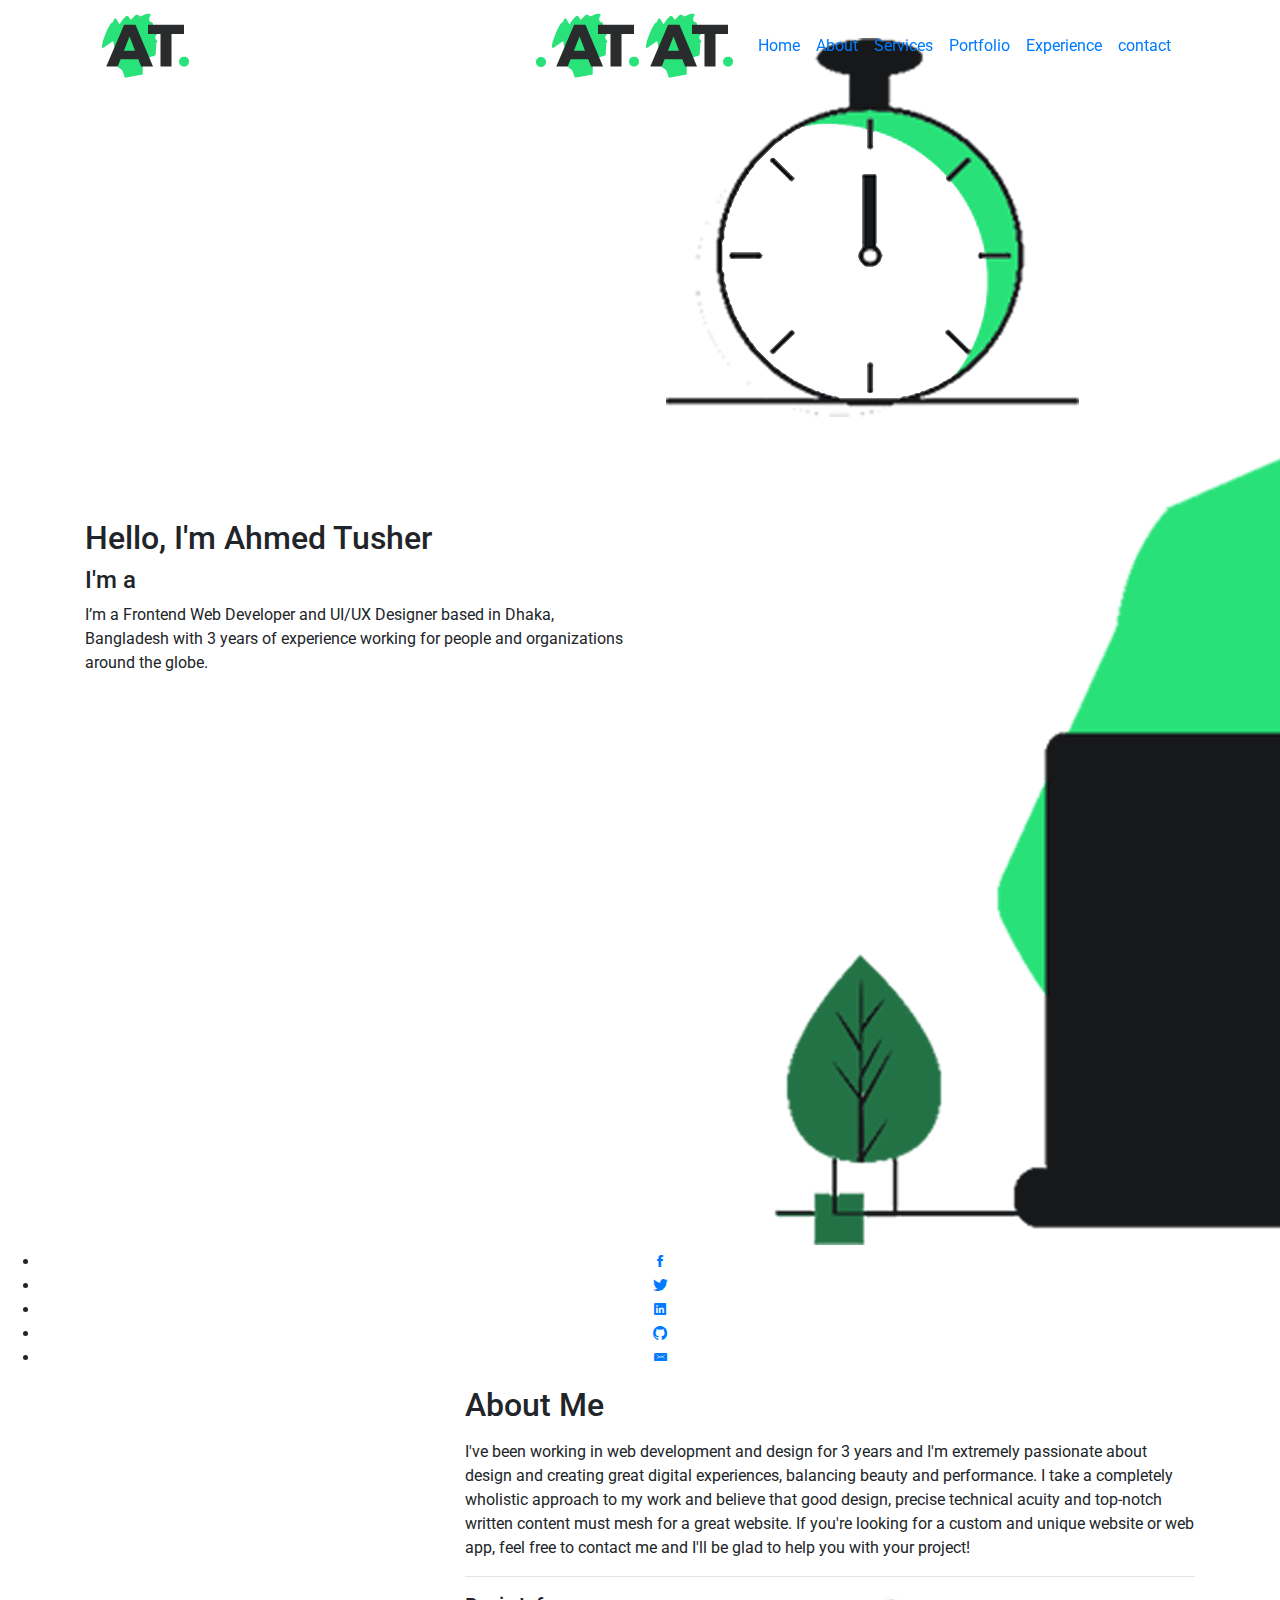
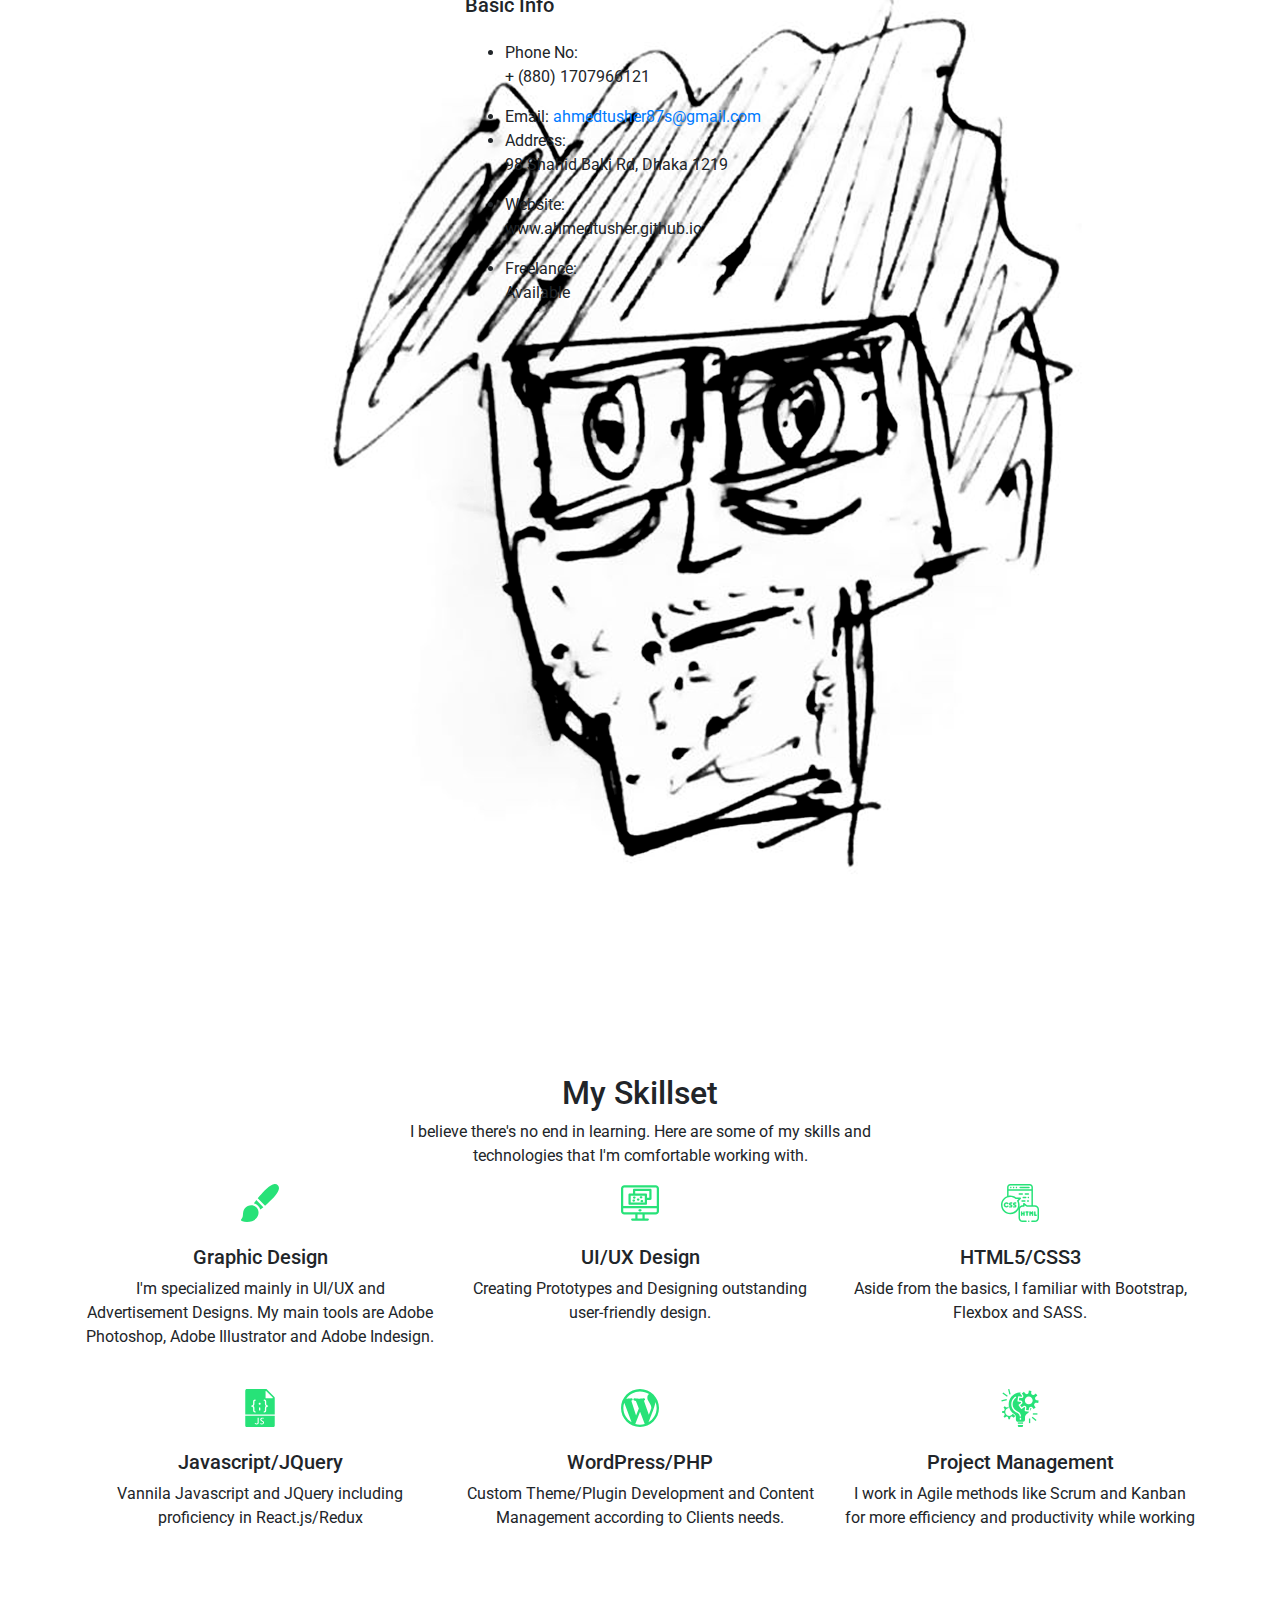
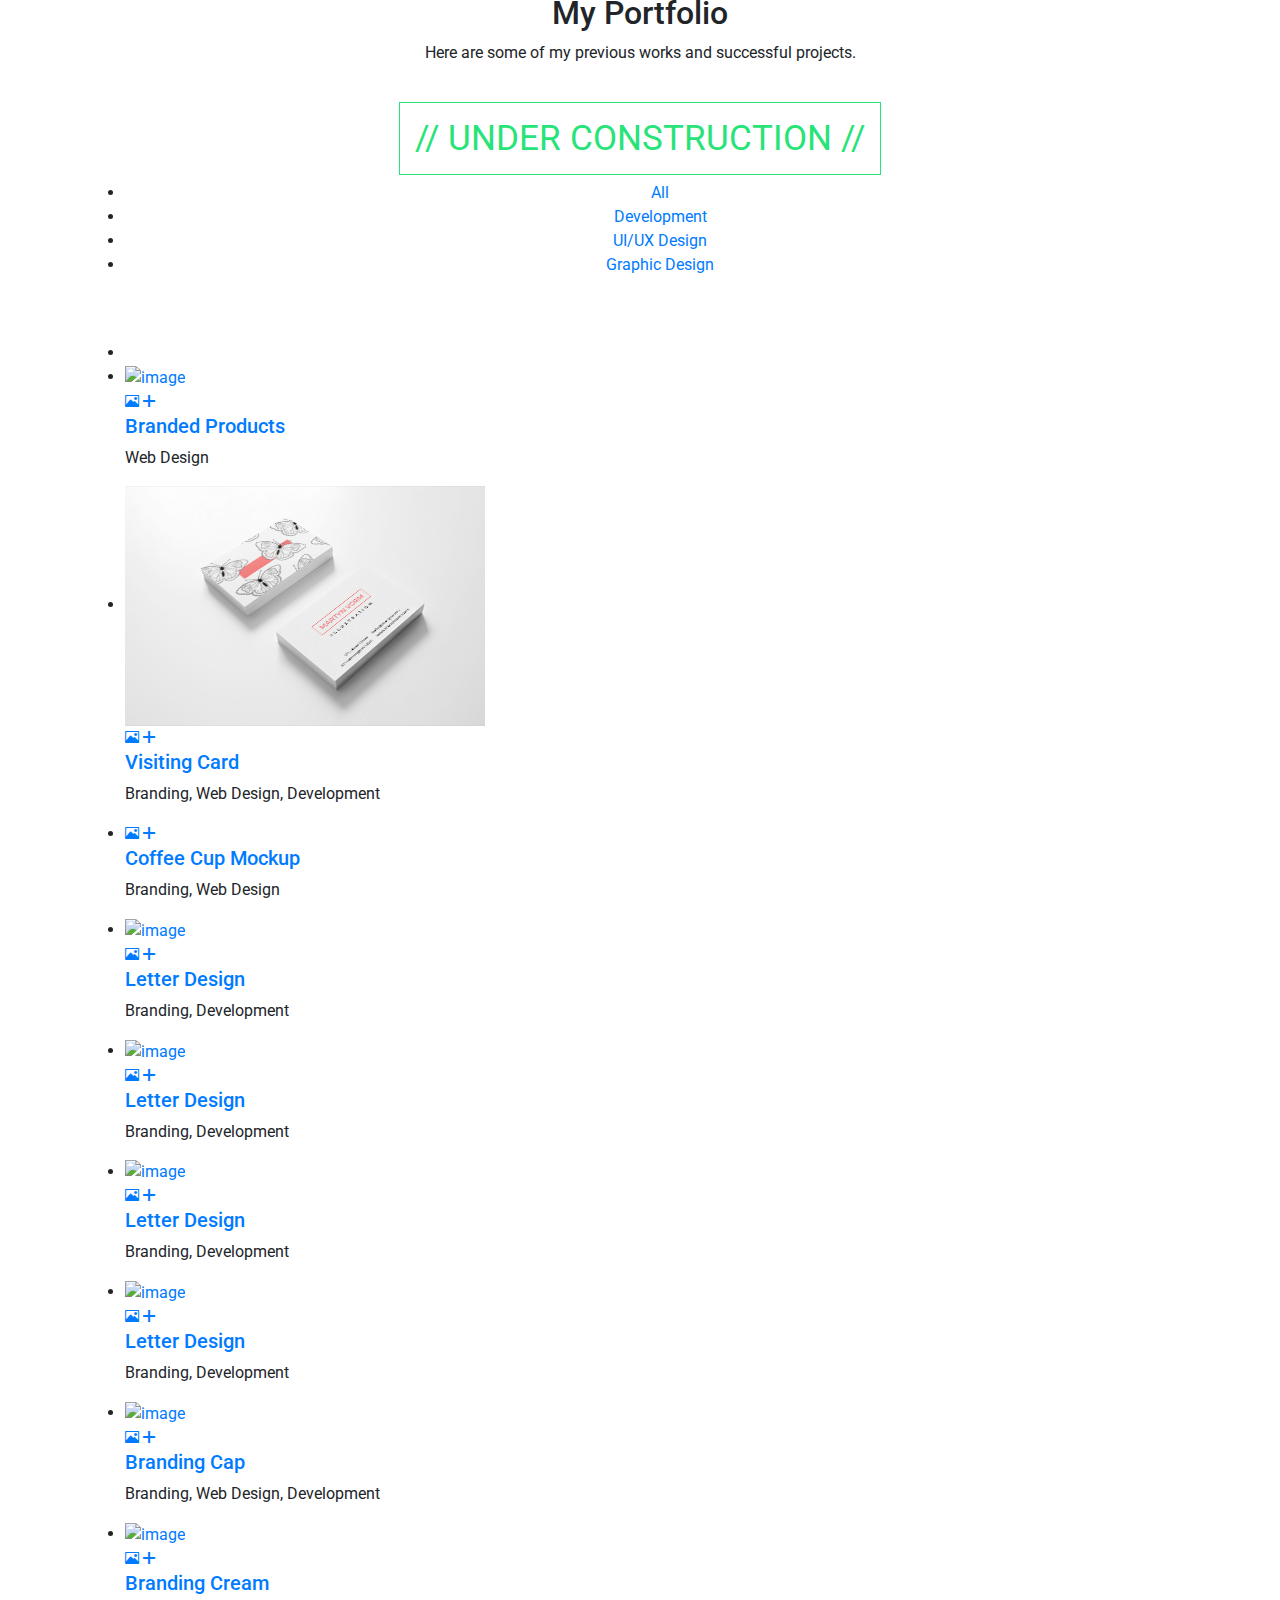
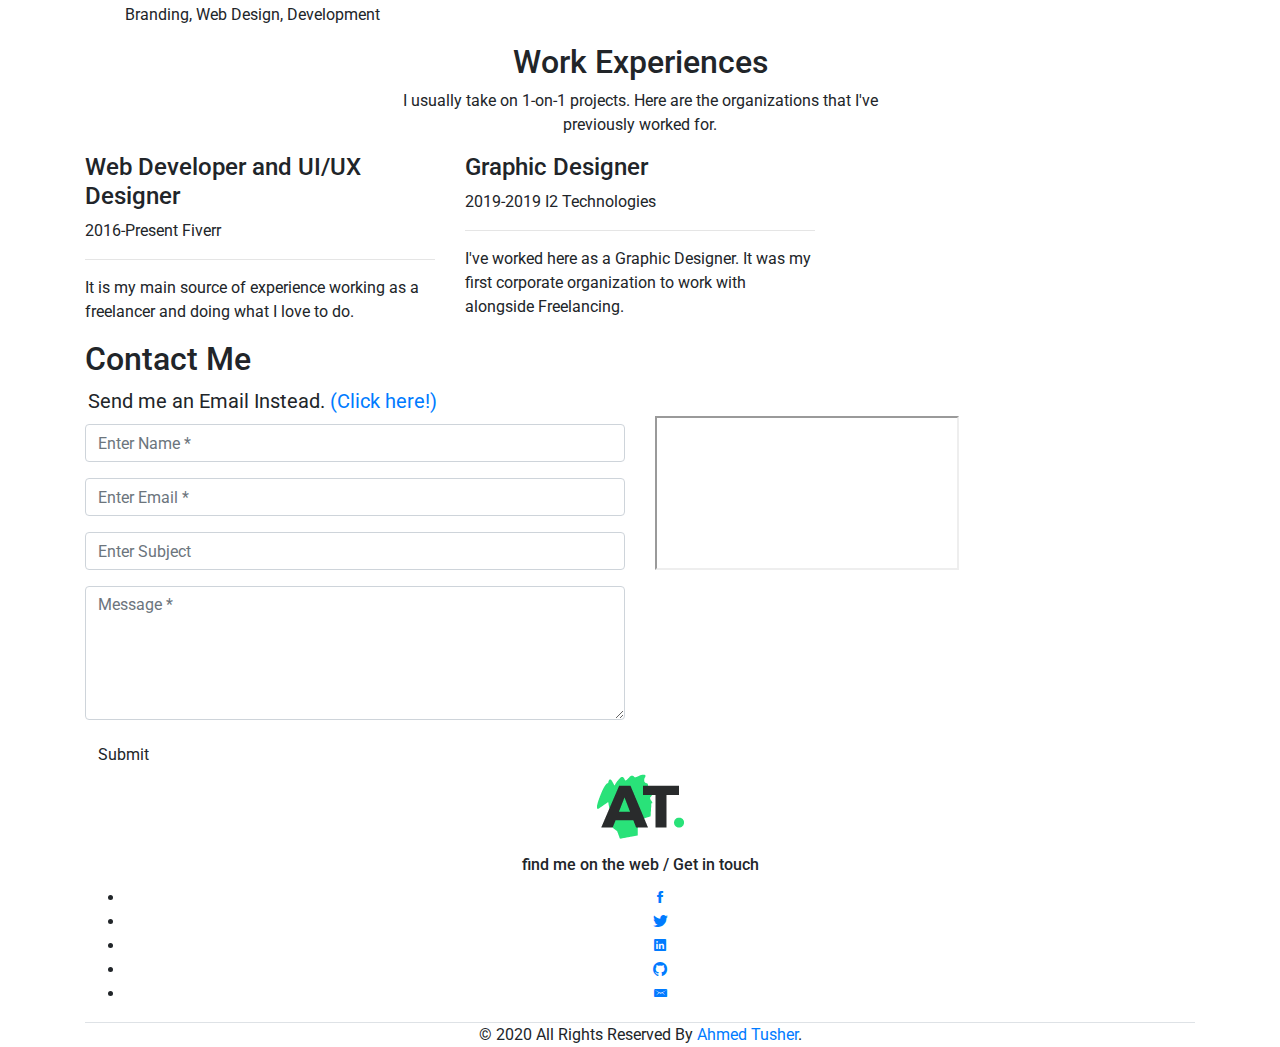
==== commit fc2554f3: "Update index.html" ====
--- a/index.html
+++ b/index.html
@@ -547,7 +547,7 @@
             	<div class="heading_s1 animation" data-animation="fadeInUp" data-animation-delay="0.02s">
                 	<h2>Work Experiences</h2>
                 </div>
-                <p class="animation" data-animation="fadeInUp" data-animation-delay="0.03s">I usually take on 1-on-1 projects. Here are the Organizations that I've previously worked for.</p>
+                <p class="animation" data-animation="fadeInUp" data-animation-delay="0.03s">I usually take on 1-on-1 projects. Here are the organizations that I've previously worked for.</p>
             </div>
         </div>
         <div class="row animation" data-animation="fadeInUp" data-animation-delay="0.04s">
@@ -557,7 +557,7 @@
                         <h4>Web Developer and UI/UX Designer</h4>
                         <p><span class="text_default">2016-Present</span> Fiverr</p>
                         <hr>
-                        <p>It is my main source of experience working as a freelancer and doing what I love to do.<br></p>
+                        <p>It is my main source of experience working as a freelancer and doing what I love to do.</p>
                     </div>
                 </div>
             </div>
@@ -565,7 +565,7 @@
                 <div class="icon_box icon_box_style_2">
                     <div class="icon_box_content">
                         <h4>Graphic Designer</h4>
-                        <p><br><span class="text_default">2019-2019</span> I2 Technologies</p>
+                        <p><span class="text_default">2019-2019</span> I2 Technologies</p>
                         <hr>
                         <p>I've worked here as a Graphic Designer. It was my first corporate organization to work with alongside Freelancing.
                         </p>
@@ -770,7 +770,7 @@
         </div>
     	<div class="row">
            
-        	<div class="col-md-6">
+        	<div class="col-md-6 mt-2">
                 <div class="field_form form_style3 animation" data-animation="fadeInUp" data-animation-delay="0.02s">
                     <form method="post" name="enq">
                         <div class="row">
